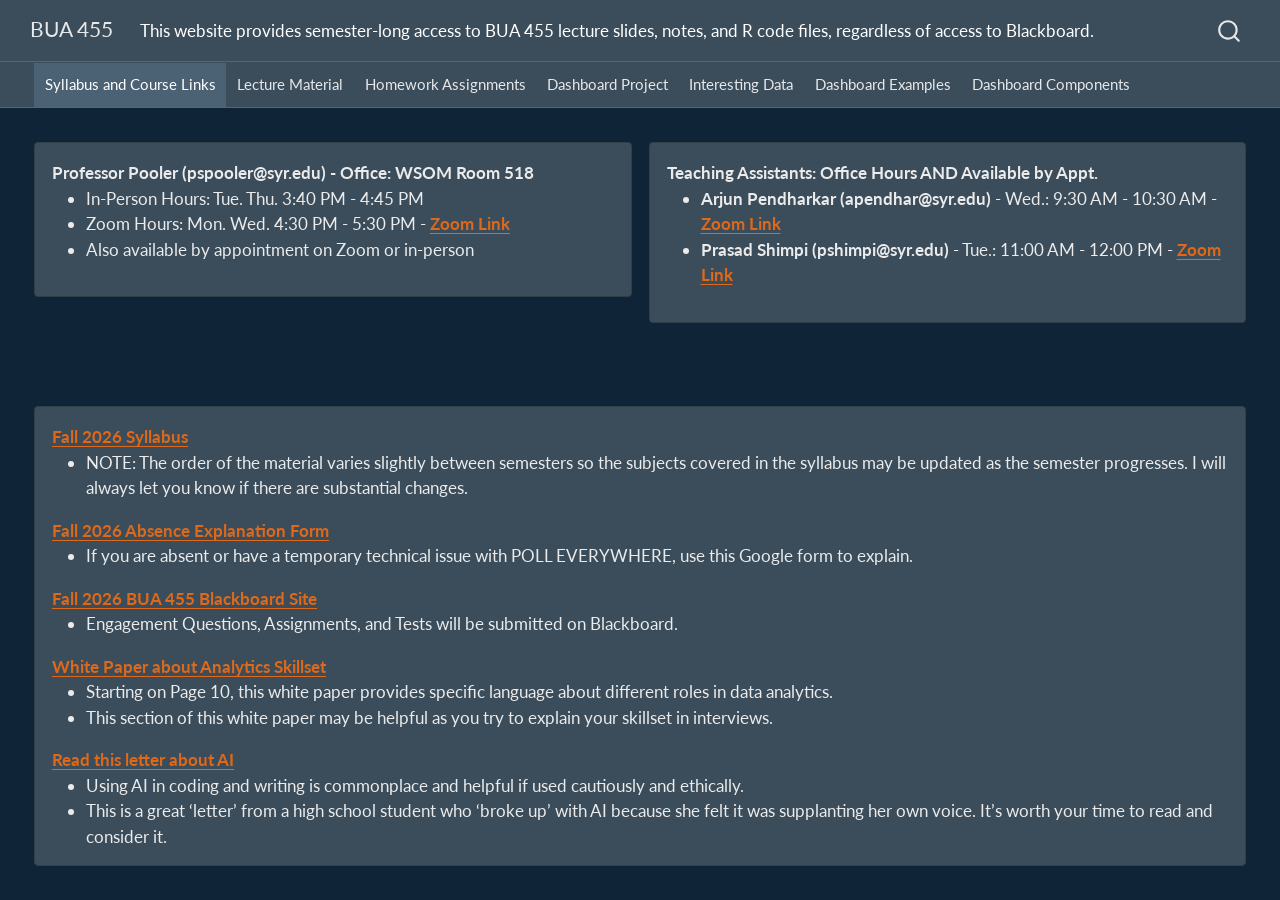
==== index.html @ c6784f54 "Built site for gh-pages" ====
<!DOCTYPE html>
<html xmlns="http://www.w3.org/1999/xhtml" lang="en" xml:lang="en"><head>

<meta charset="utf-8">
<meta name="generator" content="quarto-1.11.9">

<meta name="viewport" content="width=device-width, initial-scale=1.0, user-scalable=yes">


<title>BUA 455</title>
<style>
/* Default styles provided by pandoc.
** See https://pandoc.org/MANUAL.html#variables-for-html for config info.
*/
span.smallcaps{font-variant: small-caps;}
div.columns{display: flex; gap: 1.5em;}
div.column{flex: auto;}
@media screen {
div.columns{gap: min(4vw, 1.5em);}
div.column{overflow-x: auto;}
}
div.hanging-indent{margin-left: 1.5em; text-indent: -1.5em;}
ul.task-list{list-style: none;}
ul.task-list li input[type="checkbox"] {
  width: 0.8em;
  margin: 0 0.8em 0.2em -1em; /* quarto-specific, see https://github.com/quarto-dev/quarto-cli/issues/4556 */ 
  vertical-align: middle;
}
</style>


<script src="site_libs/quarto-nav/quarto-nav.js"></script>
<script src="site_libs/quarto-nav/headroom.min.js"></script>
<script src="site_libs/clipboard/clipboard.min.js"></script>
<script src="site_libs/quarto-search/autocomplete.umd.js"></script>
<script src="site_libs/quarto-search/fuse.min.js"></script>
<script src="site_libs/quarto-search/quarto-search.js"></script>
<meta name="quarto:offset" content="./">
<script src="site_libs/quarto-html/quarto.js" type="module"></script>
<script src="site_libs/quarto-html/tabsets/tabsets.js" type="module"></script>
<script src="site_libs/quarto-html/scrollable-regions/scrollable-regions.js" type="module"></script>
<script src="site_libs/quarto-html/popper.min.js"></script>
<script src="site_libs/quarto-html/tippy.umd.min.js"></script>
<script src="site_libs/quarto-html/anchor.min.js"></script>
<link href="site_libs/quarto-html/tippy.css" rel="stylesheet">
<link href="site_libs/quarto-html/quarto-syntax-highlighting-63b5708e65d6cd79cd7618c58d0c21e7.css" rel="stylesheet" class="quarto-color-scheme" id="quarto-text-highlighting-styles">
<link href="site_libs/quarto-html/quarto-syntax-highlighting-dark-447e42e69aaa9833c0ba1b986f430b20.css" rel="stylesheet" class="quarto-color-scheme quarto-color-alternate" id="quarto-text-highlighting-styles">
<link href="site_libs/quarto-html/quarto-syntax-highlighting-63b5708e65d6cd79cd7618c58d0c21e7.css" rel="stylesheet" class="quarto-color-scheme-extra" id="quarto-text-highlighting-styles">
<script src="site_libs/bootstrap/bootstrap.min.js"></script>
<link href="site_libs/bootstrap/bootstrap-icons.css" rel="stylesheet">
<link href="site_libs/bootstrap/bootstrap-91489ffa840677606b8e4dc3bb1ea740.min.css" rel="stylesheet" append-hash="true" class="quarto-color-scheme" id="quarto-bootstrap" data-mode="dark">
<link href="site_libs/bootstrap/bootstrap-dark-91489ffa840677606b8e4dc3bb1ea740.min.css" rel="stylesheet" append-hash="true" class="quarto-color-scheme quarto-color-alternate" id="quarto-bootstrap" data-mode="dark">
<link href="site_libs/bootstrap/bootstrap-91489ffa840677606b8e4dc3bb1ea740.min.css" rel="stylesheet" append-hash="true" class="quarto-color-scheme-extra" id="quarto-bootstrap" data-mode="dark">
<script src="site_libs/quarto-dashboard/quarto-dashboard.js"></script>
<script src="site_libs/quarto-dashboard/stickythead.js"></script>



<script src="site_libs/quarto-dashboard/web-components.js" type="module"></script>
<script src="site_libs/quarto-dashboard/components.js"></script>

<script id="quarto-search-options" type="application/json">{
  "location": "navbar",
  "copy-button": false,
  "collapse-after": 3,
  "panel-placement": "end",
  "type": "overlay",
  "limit": 50,
  "keyboard-shortcut": [
    "f",
    "/",
    "s"
  ],
  "show-item-context": false,
  "language": {
    "search-no-results-text": "No results",
    "search-matching-documents-text": "matching documents",
    "search-copy-link-title": "Copy link to search",
    "search-hide-matches-text": "Hide additional matches",
    "search-more-match-text": "more match in this document",
    "search-more-matches-text": "more matches in this document",
    "search-clear-button-title": "Clear",
    "search-text-placeholder": "",
    "search-detached-cancel-button-title": "Cancel",
    "search-submit-button-title": "Submit",
    "search-label": "Search"
  }
}</script>


</head>

<body class="quarto-dashboard nav-fixed dashboard-fill fullcontent quarto-light"><a id="quarto-skip-link" class="visually-hidden-focusable" href="#quarto-content">Skip to main content</a>


<div id="quarto-search-results"></div>
  <header id="quarto-header" class="headroom fixed-top">
    <nav class="navbar navbar-expand-lg " data-bs-theme="dark" aria-label="Site">
      <div class="navbar-container container-fluid">
      <div class="navbar-brand-container mx-auto">
    <a class="navbar-brand" href="./index.html">
    <span class="navbar-title">BUA 455</span>
    </a>
  </div>
          <button class="navbar-toggler" type="button" data-bs-toggle="collapse" data-bs-target="#navbarCollapse" aria-controls="navbarCollapse" aria-expanded="false" aria-label="Toggle navigation" onclick="if (window.quartoToggleHeadroom) { window.quartoToggleHeadroom(); }">
  <span class="navbar-toggler-icon"></span>
</button>
          <div class="collapse navbar-collapse" id="navbarCollapse">
            <ul class="navbar-nav navbar-nav-scroll me-auto">
  <li class="nav-item">
    <a class="nav-link active" href="./index.html" aria-current="page"> 
<span class="menu-text">This website provides semester-long access to BUA 455 lecture slides, notes, and R code files, regardless of access to Blackboard.</span></a>
  </li>  
</ul>
          </div> <!-- /navcollapse -->
            <div class="quarto-navbar-tools">
</div>
            <div id="quarto-search" class="" title="Search"></div>
      </div> <!-- /container-fluid -->
    </nav>
<header id="quarto-dashboard-header">
<nav class="navbar navbar-expand-md slim" data-bs-theme="dark">
  <div class="navbar-container container-fluid">
    <button class="navbar-toggler" type="button" data-bs-toggle="collapse" data-bs-target="#dashboard-collapse" aria-controls="dashboard-collapse" aria-expanded="false" aria-label="Toggle navigation">
      <span class="navbar-toggler-icon"></span>
    </button>    


<div id="dashboard-collapse" class="navbar-collapse collapse"><ul class="navbar-nav navbar-nav-scroll me-auto" role="tablist"><li class="nav-item" role="presentation"><a id="tab-syllabus-and-course-links" class="nav-link active" data-bs-toggle="tab" role="tab" data-bs-target="#syllabus-and-course-links" data-scrolling="false" href="#syllabus-and-course-links" aria-controls="syllabus-and-course-links" aria-selected="true"><span class="nav-link-text">Syllabus and Course Links</span></a></li><li class="nav-item" role="presentation"><a id="tab-lecture-material" class="nav-link" data-bs-toggle="tab" role="tab" data-bs-target="#lecture-material" data-scrolling="false" href="#lecture-material" aria-controls="lecture-material" aria-selected="false"><span class="nav-link-text">Lecture Material</span></a></li><li class="nav-item" role="presentation"><a id="tab-homework-assignments" class="nav-link" data-bs-toggle="tab" role="tab" data-bs-target="#homework-assignments" data-scrolling="false" href="#homework-assignments" aria-controls="homework-assignments" aria-selected="false"><span class="nav-link-text">Homework Assignments</span></a></li><li class="nav-item" role="presentation"><a id="tab-dashboard-project" class="nav-link" data-bs-toggle="tab" role="tab" data-bs-target="#dashboard-project" data-scrolling="false" href="#dashboard-project" aria-controls="dashboard-project" aria-selected="false"><span class="nav-link-text">Dashboard Project</span></a></li><li class="nav-item" role="presentation"><a id="tab-interesting-data" class="nav-link" data-bs-toggle="tab" role="tab" data-bs-target="#interesting-data" data-scrolling="false" href="#interesting-data" aria-controls="interesting-data" aria-selected="false"><span class="nav-link-text">Interesting Data</span></a></li><li class="nav-item" role="presentation"><a id="tab-dashboard-examples" class="nav-link" data-bs-toggle="tab" role="tab" data-bs-target="#dashboard-examples" data-scrolling="false" href="#dashboard-examples" aria-controls="dashboard-examples" aria-selected="false"><span class="nav-link-text">Dashboard Examples</span></a></li><li class="nav-item" role="presentation"><a id="tab-dashboard-components" class="nav-link" data-bs-toggle="tab" role="tab" data-bs-target="#dashboard-components" data-scrolling="false" href="#dashboard-components" aria-controls="dashboard-components" aria-selected="false"><span class="nav-link-text">Dashboard Components</span></a></li></ul></div></div></nav>
</header></header>
<!-- content -->
<div id="quarto-content" class="quarto-container page-layout-custom page-navbar quarto-dashboard-content bslib-gap-spacing html-fill-container bslib-page-fill quarto-dashboard-pages" tabindex="-1" role="main">
<!-- sidebar -->
<!-- margin-sidebar -->
<!-- main -->

<div class="bslib-grid-item html-fill-item tab-content bslib-grid" data-layout="fill" style="display: grid; grid-template-rows: minmax(3em, 1fr); grid-auto-columns: minmax(0, 1fr);">
<div id="syllabus-and-course-links" class="dashboard-page tab-pane show active html-fill-item html-fill-container" data-orientation="rows" aria-labelledby="tab-syllabus-and-course-links">
<div class="html-fill-item html-fill-container bslib-grid" style="display: grid; grid-template-rows: minmax(3em, 35fr) minmax(3em, 65fr); grid-auto-columns: minmax(0, 1fr);">
<div class="html-fill-item html-fill-container bslib-grid" style="display: grid; grid-template-columns: minmax(3em, 1fr) minmax(3em, 1fr);
grid-auto-rows: minmax(0, 1fr);">
<div class="html-fill-item html-fill-container bslib-grid" style="display: grid; grid-template-rows: minmax(3em, max-content); grid-auto-columns: minmax(0, 1fr);">
<div class="card html-fill-item html-fill-container bslib-card" data-fill="false" data-bslib-card-init="" data-require-bs-caller="card()" data-full-screen="false">
<div class="card-body html-fill-item html-fill-container">
<strong>Professor Pooler (pspooler@syr.edu) - Office: WSOM Room 518</strong>
<ul>
<li>In-Person Hours: Tue. Thu. 3:40 PM - 4:45 PM</li>
<li>Zoom Hours: Mon. Wed. 4:30 PM - 5:30 PM - <a href="https://syracuseuniversity.zoom.us/j/96889308509" target="_blank"><strong>Zoom Link</strong></a></li>
<li>Also available by appointment on Zoom or in-person</li>
</ul>
</div>
<bslib-tooltip placement="auto" bsoptions="[]" data-require-bs-version="5" data-require-bs-caller="tooltip()">
    <template>Expand</template>
    <span class="bslib-full-screen-enter badge rounded-pill">
        <svg xmlns="http://www.w3.org/2000/svg" viewbox="0 0 24 24" style="height:1em;width:1em;" aria-hidden="true" role="img"><path d="M20 5C20 4.4 19.6 4 19 4H13C12.4 4 12 3.6 12 3C12 2.4 12.4 2 13 2H21C21.6 2 22 2.4 22 3V11C22 11.6 21.6 12 21 12C20.4 12 20 11.6 20 11V5ZM4 19C4 19.6 4.4 20 5 20H11C11.6 20 12 20.4 12 21C12 21.6 11.6 22 11 22H3C2.4 22 2 21.6 2 21V13C2 12.4 2.4 12 3 12C3.6 12 4 12.4 4 13V19Z"></path></svg>
    </span>
</bslib-tooltip><script data-bslib-card-init="">bslib.Card.initializeAllCards();</script></div>
</div><div class="html-fill-item html-fill-container bslib-grid" style="display: grid; grid-template-rows: minmax(3em, max-content); grid-auto-columns: minmax(0, 1fr);">
<div class="card html-fill-item html-fill-container bslib-card" data-fill="false" data-bslib-card-init="" data-require-bs-caller="card()" data-full-screen="false">
<div class="card-body html-fill-item html-fill-container">
<strong>Teaching Assistants: Office Hours AND Available by Appt.</strong>
<ul>
<li><p><strong>Arjun Pendharkar (apendhar@syr.edu)</strong> - Wed.: 9:30 AM - 10:30 AM - <a href="https://syracuseuniversity.zoom.us/j/92242907431" target="_blank"><strong>Zoom Link</strong></a></p></li>
<li><p><strong>Prasad Shimpi (pshimpi@syr.edu)</strong> - Tue.: 11:00 AM - 12:00 PM - <a href="https://syracuseuniversity.zoom.us/j/97910678806" target="_blank"><strong>Zoom Link</strong></a></p></li>
</ul>
</div>
<bslib-tooltip placement="auto" bsoptions="[]" data-require-bs-version="5" data-require-bs-caller="tooltip()">
    <template>Expand</template>
    <span class="bslib-full-screen-enter badge rounded-pill">
        <svg xmlns="http://www.w3.org/2000/svg" viewbox="0 0 24 24" style="height:1em;width:1em;" aria-hidden="true" role="img"><path d="M20 5C20 4.4 19.6 4 19 4H13C12.4 4 12 3.6 12 3C12 2.4 12.4 2 13 2H21C21.6 2 22 2.4 22 3V11C22 11.6 21.6 12 21 12C20.4 12 20 11.6 20 11V5ZM4 19C4 19.6 4.4 20 5 20H11C11.6 20 12 20.4 12 21C12 21.6 11.6 22 11 22H3C2.4 22 2 21.6 2 21V13C2 12.4 2.4 12 3 12C3.6 12 4 12.4 4 13V19Z"></path></svg>
    </span>
</bslib-tooltip><script data-bslib-card-init="">bslib.Card.initializeAllCards();</script></div>
</div>
</div>
<div class="html-fill-item html-fill-container bslib-grid" style="display: grid; grid-template-columns: minmax(3em, 1fr);
grid-auto-rows: minmax(0, 1fr);">
<div class="card html-fill-item html-fill-container bslib-card" data-fill="false" data-bslib-card-init="" data-require-bs-caller="card()" data-full-screen="false">
<div class="card-body html-fill-item html-fill-container">
<a href="https://docs.google.com/document/d/10r71bShq-wVjGw-jslcc3U2BvEfgmpAjVouK51v3foE/edit?usp=sharing" target="_blank"><strong>Fall 2026 Syllabus</strong></a>
<ul>
<li>NOTE: The order of the material varies slightly between semesters so the subjects covered in the syllabus may be updated as the semester progresses. I will always let you know if there are substantial changes.</li>
</ul>
<a href="https://forms.gle/d5RMxcbCVmE4dgZB8" target="_blank"><strong>Fall 2026 Absence Explanation Form</strong></a>
<ul>
<li>If you are absent or have a temporary technical issue with POLL EVERYWHERE, use this Google form to explain.</li>
</ul>
<a href="https://blackboard.syracuse.edu/ultra/courses/_575743_1/outline" target="_blank"><strong>Fall 2026 BUA 455 Blackboard Site</strong></a>
<ul>
<li>Engagement Questions, Assignments, and Tests will be submitted on Blackboard.</li>
</ul>
<a href="https://drive.google.com/file/d/1VeTiSBfdiMQi3leZ6MSzSDWHXfvtnp9J/view?usp=sharing" target="_blank"><strong>White Paper about Analytics Skillset</strong></a>
<ul>
<li><p>Starting on Page 10, this white paper provides specific language about different roles in data analytics.</p></li>
<li><p>This section of this white paper may be helpful as you try to explain your skillset in interviews.</p></li>
</ul>
<a href="https://www.nytimes.com/2025/06/18/learning/we-need-to-chat-gpt.html?smid=url-share" target="_blank"><strong>Read this letter about AI</strong></a>
<ul>
<li><p>Using AI in coding and writing is commonplace and helpful if used cautiously and ethically.</p></li>
<li><p>This is a great ‘letter’ from a high school student who ‘broke up’ with AI because she felt it was supplanting her own voice. It’s worth your time to read and consider it.</p></li>
</ul>
<a href="https://peneloopy.github.io/bua_455_perm/" target="_blank"><strong>Permananent BUA 455 Website</strong></a>
<ul>
<li><p>This link provides permanent access to the most recent lecture slides, notes, and R projects after the semester has ended.</p></li>
<li><p>Homework assignments, practice questions, and project information are not included on the permanent site.</p></li>
</ul>
<strong>Required Software Links</strong>
<ul>
<li><p><a href="https://cran.r-project.org/" target="_blank">R</a> - Required all semester</p></li>
<li><p><a href="https://posit.co/products/open-source/rstudio" target="_blank">RStudio</a> - Required all semester</p></li>
<li><p><a href="https://quarto.org/docs/get-started/" target="_blank">Quarto</a> - Required after HW 1</p></li>
<li><p><a href="https://posit.cloud/" target="_blank">Posit Cloud</a> - Required after Fall Break but can be used sooner if needed.</p>
<ul>
<li><a href="https://posit.cloud/plans" target="_blank">Student subscription required for project after Fall Break</a>.</li>
</ul></li>
</ul>
<br>
<ul>
<li><a href="https://connect.posit.cloud/" target="_blank">Posit Connect Cloud</a> - Free and required after Quiz 2</li>
</ul>
<strong>Software Training</strong>
<ul>
<li><p><a href="https://linkedinlearning.syr.edu/" target="_blank">LinkedIn Learning</a> - Free for Syracuse University Students, Staff, and Faculty</p>
<ul>
<li><a href="https://www.linkedin.com/learning/r-for-data-science-analysis-and-visualization?u=76816226" target="_blank">R for Data Science: Analysis and Visualization</a>
<ul>
<li>This training is optional and provides a good introduction to R and RStudio which are used in this course.</li>
</ul></li>
<li><a href="https://www.linkedin.com/learning/python-essential-training-18764650?u=76816226" target="_blank">Python Essential Training</a>
<ul>
<li>Python is not used in this course but it is helpful for analytics and data science.</li>
</ul></li>
</ul></li>
</ul>
<br>
<ul>
<li><a href="https://www.datacamp.com/" target="_blank">DataCamp</a>
<ul>
<li>An excellent (but not free) online learning center for many software packages. Costs can be subsidized (see below).</li>
</ul></li>
</ul>
<br>
<ul>
<li><a href="https://whitman.syracuse.edu/experiential-learning/wire-initiative" target="_blank">Whitman WIRE Initiative</a>
<ul>
<li><p>The WIRE initiative will subsidize costs of online software training that results in certification.</p></li>
<li><p>Contact their office to arrange a meeting and develop a plan.</p></li>
</ul></li>
</ul>
<br>
<ul>
<li><a href="https://opensource.syracuse.edu/" target="_blank">SU Open Source Program Office (OSPO)</a>
<ul>
<li>OSPO offers workshops in open source software such as R/RStudio, Python, Github and facilitates communication between open source software users on campus.</li>
</ul></li>
</ul>
</div>
<bslib-tooltip placement="auto" bsoptions="[]" data-require-bs-version="5" data-require-bs-caller="tooltip()">
    <template>Expand</template>
    <span class="bslib-full-screen-enter badge rounded-pill">
        <svg xmlns="http://www.w3.org/2000/svg" viewbox="0 0 24 24" style="height:1em;width:1em;" aria-hidden="true" role="img"><path d="M20 5C20 4.4 19.6 4 19 4H13C12.4 4 12 3.6 12 3C12 2.4 12.4 2 13 2H21C21.6 2 22 2.4 22 3V11C22 11.6 21.6 12 21 12C20.4 12 20 11.6 20 11V5ZM4 19C4 19.6 4.4 20 5 20H11C11.6 20 12 20.4 12 21C12 21.6 11.6 22 11 22H3C2.4 22 2 21.6 2 21V13C2 12.4 2.4 12 3 12C3.6 12 4 12.4 4 13V19Z"></path></svg>
    </span>
</bslib-tooltip><script data-bslib-card-init="">bslib.Card.initializeAllCards();</script></div>
</div>
</div>
</div>
<div id="lecture-material" class="dashboard-page tab-pane grid-skip html-fill-item html-fill-container" data-orientation="rows" aria-labelledby="tab-lecture-material">
<div class="html-fill-item html-fill-container bslib-grid" style="display: grid; grid-template-rows: minmax(3em, max-content); grid-auto-columns: minmax(0, 1fr);">
<div class="html-fill-item html-fill-container bslib-grid" style="display: grid; grid-template-columns: minmax(3em, 1fr);
grid-auto-rows: minmax(0, 1fr);">
<div class="card html-fill-item html-fill-container bslib-card" data-fill="false" data-bslib-card-init="" data-require-bs-caller="card()" data-full-screen="false">
<div class="card-body html-fill-item html-fill-container">
<a href="https://pollev.com/penelopepoolereisenbies685" target="_blank" style="color: lightgreen"><strong><em>Poll Everywhere</em></strong></a>
<p>My User Name: <strong>penelopepoolereisenbies685</strong></p>
<br>
<strong>This website was last updated on Tuesday, November 10, 2026.</strong>
<ul>
<li><strong>Week 12: - More on Geographic Data, Project Management, and Publishing a Dashboard</strong>
<ul>
<li><a href="https://01a1c2ce-f5ca-efaa-59aa-a026fb5d28cf.share.connect.posit.cloud/" target="_blank"><strong>Slides</strong></a></li>
<li><a href="https://01a1c2e0-91a9-8cd5-e62e-8aa36391f832.share.connect.posit.cloud/" target="_blank"><strong>Notes</strong></a></li>
<li><a href="https://drive.google.com/file/d/1etNJeZZvRcuI3vU8s9Bge_JC7vGyEjmR/view?usp=sharing" target="_blank"><strong>Notes PDF</strong></a></li>
<li><a href="https://drive.google.com/file/d/1dWnLo94zIqGgZdyVRSRr9zEo5RRdYQVC/view?usp=sharing" target="_blank"><strong>Week 12 Zipped R Project to Download</strong></a></li>
</ul></li>
</ul>
<br>
<ul>
<li><strong>Week 10 - Introduction To Geographic Data and Quiz 2 Information</strong>
<ul>
<li><a href="https://01a17913-3833-917a-fd32-a8a73537bdd1.share.connect.posit.cloud/" target="_blank"><strong>Slides</strong></a></li>
<li><a href="https://01a17961-375e-5a4a-de58-a2777a5892f5.share.connect.posit.cloud/" target="_blank"><strong>Notes</strong></a></li>
<li><a href="https://drive.google.com/file/d/1G273IGw4Za8hUcp2galJ4-ehSZkXqScp/view?usp=sharing" target="_blank"><strong>Notes PDF</strong></a></li>
<li><a href="https://drive.google.com/file/d/18pl9Fn50kEQCd4w7OJj7f8Uw6QcfQGmv/view?usp=sharing" target="_blank"><strong>Week 10 Zipped R Project to Download</strong></a></li>
<li><a href="https://posit.cloud/content/11448615" target="_blank"><strong>Example of Empty Dashboard Template</strong></a></li>
<li><strong>Video Recordings</strong>
<ul>
<li><a href="https://video.syr.edu/media/t/1_3eia78py/416621362" target="_blank"><strong>Lecture 19 - 2026-10-27 - 2:00 AM</strong></a></li>
<li><a href="https://video.syr.edu/media/t/1_a8l3nlxb/416621362" target="_blank"><strong>Lecture 20 - 2026-10-29 - 9:30 AM</strong></a></li>
<li><a href="https://video.syr.edu/media/t/1_gzkx2cwb/416621362" target="_blank"><strong>Lecture 20 - 2026-10-29 - 2:00 PM</strong></a></li>
</ul></li>
</ul></li>
</ul>
<br>
<ul>
<li><strong>Week 9 - Part 2: HW 5-Part 1 and Related Skills</strong>
<ul>
<li><a href="https://01a13cfc-62de-638d-9a13-b75f417b1e83.share.connect.posit.cloud/" target="_blank"><strong>Slides</strong></a></li>
<li><a href="https://01a13cff-977c-0908-f321-85bcae02bfa5.share.connect.posit.cloud/" target="_blank"><strong>Notes</strong></a></li>
<li><a href="https://drive.google.com/file/d/1Pst22oldR1U-NxhF8el0np06idZgPi74/view?usp=sharing" target="_blank"><strong>Notes PDF</strong></a></li>
<li><a href="https://drive.google.com/file/d/11TMXHOTLPeRAmcfb3LrYnqOqMCSDGJKa/view?usp=sharing" target="_blank"><strong>Week 9 Zipped R Project to Download</strong></a></li>
<li><strong>Video Recordings</strong>
<ul>
<li><a href="https://video.syr.edu/media/t/1_992yi4p9/416621362" target="_blank"><strong>Lecture 18 - 2026-10-22 - 9:30 AM</strong></a></li>
<li><a href="https://video.syr.edu/media/t/1_diqmhfem/416621362" target="_blank"><strong>Lecture 18 - 2026-10-22 - 2:00 PM</strong></a></li>
</ul></li>
</ul></li>
</ul>
<br>
<ul>
<li><strong>Weeks 8 and 9: Dashboard Project Proposal &amp; Data Cleaning</strong>
<ul>
<li><a href="https://01a13cd6-22f3-91d9-1c38-f179a0bc2352.share.connect.posit.cloud/" target="_blank"><strong>Slides</strong></a></li>
<li><a href="https://01a13cdd-f738-47a3-0014-f6a76077b7de.share.connect.posit.cloud/" target="_blank"><strong>Notes</strong></a></li>
<li><a href="https://drive.google.com/file/d/1Oyt1rTwk3v4thfsYGbDZRLOnCx_yLKAh/view?usp=sharing" target="_blank"><strong>Notes PDF - Student version</strong></a></li>
<li><a href="https://drive.google.com/file/d/10QrfWXwGM808rt_Ibb9Fw-gnC9tsMnts/view?usp=sharing" target="_blank"><strong>Weeks 8 and 9 Zipped R Project to Download</strong></a></li>
<li><strong>Video Recordings</strong>
<ul>
<li><a href="https://video.syr.edu/media/t/1_k3ip664d/416621362" target="_blank"><strong>Lecture 16 - 2026-10-15 - 9:30 AM</strong></a></li>
<li><a href="https://video.syr.edu/media/t/1_zoq83ao7/416621362" target="_blank"><strong>Lecture 16 - 2026-10-15 - 2:00 PM</strong></a></li>
<li><a href="https://video.syr.edu/media/t/1_ybsjcp5f/416621362" target="_blank"><strong>Lecture 17 - 2026-10-20 - 9:30 AM</strong></a></li>
<li><a href="https://video.syr.edu/media/t/1_u9aszx3p/416621362" target="_blank"><strong>Lecture 17 - 2026-10-20 - 2:00 PM</strong></a></li>
</ul></li>
</ul></li>
</ul>
<br>
<ul>
<li><strong>Week 7: Time Series, Data Formats, Output Formats, Project Introduction</strong>
<ul>
<li><a href="https://01a10e97-cabd-6254-35f8-5e2e820e653e.share.connect.posit.cloud/" target="_blank"><strong>Slides</strong></a></li>
<li><a href="https://01a10ebb-e9e7-7434-187f-677452fa7e08.share.connect.posit.cloud/" target="_blank"><strong>Notes</strong></a></li>
<li><a href="https://drive.google.com/file/d/1M0POE7sdSIcB9CT7ZtSAjymCm63f6x-A/view?usp=sharing" target="_blank"><strong>Notes PDF</strong></a></li>
<li><a href="https://drive.google.com/file/d/1-4eMBxDAzWhsjrL2yXzylF6kfAFOuq4K/view?usp=sharing" target="_blank"><strong>Week 7 Zipped R Project to Download</strong></a></li>
<li><strong>Video Recordings</strong>
<ul>
<li><a href="https://video.syr.edu/media/t/1_wh6lvgof/416621362" target="_blank"><strong>Lecture 13 - 2026-10-06 - 9:30 AM</strong></a></li>
<li><a href="https://video.syr.edu/media/t/1_kwtjsyic/416621362" target="_blank"><strong>Lecture 13 - 2026-10-06 - 2:00 PM</strong></a></li>
<li><a href="https://video.syr.edu/media/t/1_38gjiebg/416621362" target="_blank"><strong>Lecture 14 - 2026-10-08 - 9:30 AM</strong></a></li>
<li><a href="https://video.syr.edu/media/t/1_5kjehkre/416621362" target="_blank"><strong>Lecture 14 - 2026-10-08 - 2:00 PM</strong></a></li>
</ul></li>
<li><strong>Solution to In-class Exercise</strong>
<ul>
<li><a href="https://drive.google.com/file/d/10U7s6j6AlUzTLJIZ-h1Cc0eM2LDN8jgB/view?usp=sharing" target="_blank"><strong>This text file</strong></a> includes extra formatting code for the dygraph, such as code to remove grid lines and add event lines.</li>
</ul></li>
</ul></li>
</ul>
<br>
<ul>
<li><strong>Week 6: Functions, Reshaping. Cleaning, and Joining Data</strong>
<ul>
<li><a href="https://01a0e914-9a3d-1027-64a5-15683fbf65c1.share.connect.posit.cloud/" target="_blank"><strong>Slides</strong></a></li>
<li><a href="https://01a0e966-470e-693c-0880-3b78f6e31b19.share.connect.posit.cloud/" target="_blank"><strong>Notes</strong></a></li>
<li><a href="https://drive.google.com/file/d/1kfeIWLu2A9PUOdEPxhQKQDsf6Q081zlh/view?usp=sharing" target="_blank"><strong>Notes PDF</strong></a></li>
<li><a href="https://drive.google.com/file/d/1LSv9HWSMFDj6duRf521CvqbOVHW5JnLt/view?usp=sharing" target="_blank"><strong>Week 6 Zipped R Project to Download</strong></a></li>
<li><strong>Video Recordings</strong>
<ul>
<li><a href="https://video.syr.edu/media/t/1_zxm35g0h/416621362" target="_blank"><strong>Lecture 11 - 2026-09-29 - 9:30 AM</strong></a></li>
<li><a href="https://video.syr.edu/media/t/1_g85vv1ed/416621362" target="_blank"><strong>Lecture 11 - 2026-09-29 - 2:00 PM</strong></a></li>
<li><a href="https://video.syr.edu/media/t/1_d6g0om4u/416621362" target="_blank"><strong>Lecture 12 - 2026-10-01 - 9:30 AM</strong></a></li>
<li><p>No recording for 2:00 PM lecture on 10/1/2026</p></li>
</ul></li>
</ul></li>
</ul>
<br>
<ul>
<li><strong>Week 4: Combining Skills and Quiz Review</strong>
<ul>
<li><a href="https://01a0a11f-ff0a-7fed-02d8-0db057c75366.share.connect.posit.cloud/" target="_blank"><strong>Slides</strong></a></li>
<li><a href="https://01a0a124-77f8-60ea-7c73-e972cfcec9e9.share.connect.posit.cloud/" target="_blank"><strong>Notes</strong></a></li>
<li><a href="https://drive.google.com/file/d/1Irb5c6TayC-NyqvOF6_PsQIHxwteM01H/view?usp=sharing" target="_blank"><strong>Notes PDF</strong></a></li>
<li><a href="https://drive.google.com/file/d/1zLMDnxcfStFY8VPmpK57rN7_Uc4YniCp/view?usp=sharing" target="_blank"><strong>Week 4 Zipped R Project to Download</strong></a></li>
<li><strong>Video Recordings</strong>
<ul>
<li><a href="https://video.syr.edu/media/t/1_s833bj59/416621362" target="_blank"><strong>Lecture 7 - 2026-09-15 - 9:30 AM</strong></a></li>
<li><a href="https://video.syr.edu/media/t/1_cn0uvong/416621362" target="_blank"><strong>Lecture 7 - 2026-09-15 - 2:00 PM</strong></a></li>
<li><a href="https://video.syr.edu/media/t/1_qcsdf6vl/416621362" target="_blank"><strong>Lecture 8 - 2026-09-17 - 9:30 AM</strong></a></li>
<li><a href="https://video.syr.edu/media/t/1_k808zdpa/416621362" target="_blank"><strong>Lecture 8 - 2026-09-17 - 2:00 PM</strong></a></li>
</ul></li>
</ul></li>
</ul>
<br>
<ul>
<li><strong>Week 3: Reshaping and Summarizing Data</strong>
<ul>
<li><a href="https://01a07d12-e8f0-6f9b-095b-1a3a924efad8.share.connect.posit.cloud/" target="_blank"><strong>Slides</strong></a></li>
<li><a href="https://01a07d10-83a4-dfd2-fc1f-eae85ffe0af6.share.connect.posit.cloud/" target="_blank"><strong>Notes</strong></a></li>
<li><a href="https://drive.google.com/file/d/1IpThEkRuYpME6PIdv_j9pOQ5gUpfaeuj/view?usp=sharing" target="_blank"><strong>Notes PDF</strong></a></li>
<li><a href="https://drive.google.com/file/d/1oLSUXtXYeHnsUdrkn3SpYZDU0NZdZNTc/view?usp=sharing" target="_blank"><strong>Week 3 Zipped R Project to Download</strong></a></li>
<li><strong>Video Recordings</strong>
<ul>
<li><a href="https://video.syr.edu/media/t/1_0mpkkfuj/416621362" target="_blank"><strong>Lecture 5 - 2026-09-08 - 9:30 AM</strong></a></li>
<li><a href="https://video.syr.edu/media/t/1_15rl42oj/416621362" target="_blank"><strong>Lecture 5 - 2026-09-08 - 2:00 PM</strong></a></li>
<li><a href="https://video.syr.edu/media/t/1_ad5dwb9j/416621362" target="_blank"><strong>Lecture 6 - 2026-09-10 - 9:30 AM</strong></a></li>
<li><a href="https://video.syr.edu/media/t/1_g75jb7e3/416621362" target="_blank"><strong>Lecture 6 - 2026-09-10 - 2:00 PM</strong></a></li>
</ul></li>
</ul></li>
</ul>
<br>
<ul>
<li><strong>Week 2: Introduction to dplyr commands and ggplot</strong>
<ul>
<li><a href="https://01a05916-e10a-1eb5-66da-683dff88c4eb.share.connect.posit.cloud/" target="_blank"><strong>Slides</strong></a></li>
<li><a href="https://01a05921-1f59-2aa4-5340-6d30462e97c7.share.connect.posit.cloud/" target="_blank"><strong>Notes</strong></a></li>
<li><a href="https://drive.google.com/file/d/1IngBTEB-GuZJawBSBtD6ICc63CZRylEH/view?usp=sharing" target="_blank"><strong>Notes PDF</strong></a></li>
<li><a href="https://drive.google.com/file/d/1o3GBPckHWmb3dCpk91f-9vqlRuXdwWet/view?usp=sharing" target="_blank"><strong>Week 2 Zipped R Project to Download</strong></a></li>
<li><strong>Video Recordings</strong>
<ul>
<li><a href="https://video.syr.edu/media/t/1_80vcajx6/416621362" target="_blank"><strong>Lecture 3 - 2026-09-01 - 9:30 AM</strong></a></li>
<li><a href="https://video.syr.edu/media/t/1_lwgklai8/416621362" target="_blank"><strong>Lecture 3 - 2026-09-01 - 2:00 PM</strong></a></li>
<li><a href="https://video.syr.edu/media/t/1_ov0kgtr2/416621362" target="_blank"><strong>Lecture 4 - 2026-09-03 - 9:30 AM</strong></a></li>
<li><a href="https://video.syr.edu/media/t/1_j95jgw6d/416621362" target="_blank"><strong>Lecture 4 - 2026-09-03 - 2:00 PM</strong></a></li>
</ul></li>
</ul></li>
</ul>
<br>
<ul>
<li><strong>Week 1: R Projects, R Quarto Files, and R Syntax</strong>
<ul>
<li><a href="https://01a00100-cd66-967f-7e11-e01d01c24c09.share.connect.posit.cloud/" target="_blank"><strong>Slides</strong></a></li>
<li><a href="https://01a002b8-5466-e003-7fc0-3b9ff2572334.share.connect.posit.cloud/" target="_blank"><strong>Notes</strong></a></li>
<li><a href="https://drive.google.com/file/d/1ItvsDJaWbEDFNiFbxCcbwQvlgfraRCJR/view?usp=sharing" target="_blank"><strong>Notes PDF</strong></a></li>
<li><a href="https://drive.google.com/file/d/1nrBPZEMahZ08pAuLYcvLtvYPiAkn2R7D/view?usp=sharing" target="_blank"><strong>Week 1 Zipped R Project to Download</strong></a>
<ul>
<li>Unzip and save unzipped project folder to BUA 455 folder on your desktop.</li>
</ul></li>
<li><strong>Video Recordings</strong>
<ul>
<li><a href="https://video.syr.edu/media/t/1_e5z9qsb3/416621362" target="_blank"><strong>Lecture 1 - 2026-08-25 - 9:30 AM</strong></a></li>
<li><a href="https://video.syr.edu/media/t/1_ke5rtfc8/416621362" target="_blank"><strong>Lecture 1 - 2026-08-25 - 2:00 PM</strong></a>
<ul>
<li>NOTE: The audio of the 08-25 - 9:30 AM recording is a little muffled at times.</li>
</ul></li>
<li><a href="https://video.syr.edu/media/t/1_q2bm9jgg/416621362" target="_blank"><strong>Lecture 2 - 2026-08-27 - 9:30 AM</strong></a></li>
<li><a href="https://video.syr.edu/media/t/1_4th4a3tl/416621362" target="_blank"><strong>Lecture 2 - 2026-08-27 - 2:00 PM</strong></a>
<ul>
<li>NOTE: The audio of the 08-27 - 2:00 PM recording is a little muffled at times.</li>
</ul></li>
</ul></li>
</ul></li>
</ul>
<br>
</div>
<bslib-tooltip placement="auto" bsoptions="[]" data-require-bs-version="5" data-require-bs-caller="tooltip()">
    <template>Expand</template>
    <span class="bslib-full-screen-enter badge rounded-pill">
        <svg xmlns="http://www.w3.org/2000/svg" viewbox="0 0 24 24" style="height:1em;width:1em;" aria-hidden="true" role="img"><path d="M20 5C20 4.4 19.6 4 19 4H13C12.4 4 12 3.6 12 3C12 2.4 12.4 2 13 2H21C21.6 2 22 2.4 22 3V11C22 11.6 21.6 12 21 12C20.4 12 20 11.6 20 11V5ZM4 19C4 19.6 4.4 20 5 20H11C11.6 20 12 20.4 12 21C12 21.6 11.6 22 11 22H3C2.4 22 2 21.6 2 21V13C2 12.4 2.4 12 3 12C3.6 12 4 12.4 4 13V19Z"></path></svg>
    </span>
</bslib-tooltip><script data-bslib-card-init="">bslib.Card.initializeAllCards();</script></div>
</div>
</div>
</div>
<div id="homework-assignments" class="dashboard-page tab-pane grid-skip html-fill-item html-fill-container" data-orientation="rows" aria-labelledby="tab-homework-assignments">
<div class="html-fill-item html-fill-container bslib-grid" style="display: grid; grid-template-rows: minmax(3em, max-content); grid-auto-columns: minmax(0, 1fr);">
<div class="html-fill-item html-fill-container bslib-grid" style="display: grid; grid-template-columns: minmax(3em, 1fr);
grid-auto-rows: minmax(0, 1fr);">
<div class="card html-fill-item html-fill-container bslib-card" data-fill="false" data-bslib-card-init="" data-require-bs-caller="card()" data-full-screen="false">
<div class="card-body html-fill-item html-fill-container">
<ul>
<li><strong>Homework 5 - Part 2:</strong>
<ul>
<li><a href="https://posit.cloud/content/10125821" target="_blank"><strong>HW 5 - Part 2 - Posit Cloud Project</strong></a></li>
<li><a href="https://01a1c2bc-c976-1c6a-8088-d3d50a2e5ed6.share.connect.posit.cloud/" target="_blank"><strong>HW 5 - Part 2 Instructions</strong></a></li>
<li><a href="https://drive.google.com/file/d/1dai8SJ2ZUhOYK_cU2I9rBXYeUaWrEzoR/view?usp=sharing" target="_blank"><strong>HW 5 - Part 2 - Text Files.zip (Upload Zipped folder of 4 text files to project folder.)</strong></a></li>
<li><a href="https://drive.google.com/file/d/1deMa-iYzNMpS8zb0wKEdBBU21b9r73FG/view?usp=sharing" target="_blank"><strong>HW 5 - Part 2 - NewData.zip (Upload Zipped folder of two <code>.csv</code> files to <code>data</code> folder.)</strong></a></li>
<li><a href="https://drive.google.com/file/d/1dik2at2zddcbFjIZqbyCE2lu4KmzPmuE/view?usp=sharing" target="_blank"><strong>HW5_Pt2_Page1_Graphic.png (Upload <code>.png</code> file to <code>img</code> folder.)</strong></a></li>
<li><a href="https://video.syr.edu/playlist/dedicated/353201892/1_mf93jpe8/" target="_blank"><strong>HW 5 - Part 2 - Demo Video Playlist Playlist</strong></a></li>
</ul></li>
</ul>
<br>
<ul>
<li><strong>Homework 5 - Part 1:</strong>
<ul>
<li><a href="https://01a16161-aa60-0333-b377-2ccd99588daf.share.connect.posit.cloud/" target="_blank"><strong>HW 5 - Part 1 Instructions</strong></a></li>
<li><a href="https://drive.google.com/file/d/10KFJvewY50mNdhqwykG0EsxwFaA4qSwJ/view?usp=sharing" target="_blank"><strong>HW 5 - Part 1.zip (Zipped R project)</strong></a></li>
<li><a href="https://drive.google.com/file/d/10I2KeSl3ABhZ9rzbBdzMuaVyoT2UEiy-/view?usp=sharing" target="_blank"><strong>setup_data_mgmt_chunks.txt</strong></a></li>
<li><a href="https://drive.google.com/file/d/1o0bmzrKnRqAPw6cD8WYvIUGB10Gq71iX/view?usp=sharing" target="_blank"><strong>R Project - README Template.txt</strong></a></li>
<li><a href="https://rpubs.com/PeneLope_PE/1229274" target="_blank"><strong>Example Completed Dashboard with TV Data</strong></a></li>
<li><a href="https://video.syr.edu/playlist/dedicated/353201892/1_u90z1wia/" target="_blank"><strong>HW 5 - Part 1 - Demo Video Playlist Playlist</strong></a>
<ul>
<li><a href="https://video.syr.edu/media/t/1_zafd4usy/353201892" target="_blank"><strong>OPTIONAL Extra Credit Demo</strong></a></li>
</ul></li>
</ul></li>
</ul>
<br>
<ul>
<li><strong>Homework 4:</strong>
<ul>
<li><a href="https://01a0e9ca-474f-8b31-b93d-aa832984f729.share.connect.posit.cloud/" target="_blank"><strong>HW 4 Instructions</strong></a></li>
<li><a href="https://drive.google.com/file/d/1DFE4VnAdDAmhqIKuSJictN7Ilk6bIZRw/view?usp=sharing" target="_blank"><strong>HW4_Template.qmd</strong></a></li>
<li><a href="https://drive.google.com/file/d/16lmXwBw3H9_9kiYjXzTupJOrMIN84eh1/view?usp=sharing" target="_blank"><strong>DATA: HW4_data_files.zip - Unzip and save 3 data files to <code>data</code> folder</strong></a></li>
<li><a href="https://drive.google.com/file/d/1o0bmzrKnRqAPw6cD8WYvIUGB10Gq71iX/view?usp=sharing" target="_blank"><strong>R Project - README Template.txt</strong></a></li>
<li><a href="https://video.syr.edu/playlist/dedicated/353201892/1_yc5vl2le/" target="_blank"><strong>HW 4 Demo Video Playlist</strong></a></li>
</ul></li>
</ul>
<br>
<ul>
<li><strong>Homework 3:</strong>
<ul>
<li><a href="https://01a07cac-771d-cf29-cce6-94f94b7d31e4.share.connect.posit.cloud/" target="_blank"><strong>HW 3 Instructions</strong></a></li>
<li><a href="https://drive.google.com/file/d/1oFMkCRKE1qWB7GEOIlajK0psDVyAzHs0/view?usp=sharing" target="_blank"><strong>HW3_Template.qmd</strong></a></li>
<li><a href="https://drive.google.com/file/d/1oB_nLuLZ_KagGeCkrsqmGs1tFZGrHw1l/view?usp=sharing" target="_blank"><strong>DATA: Box_Office_Mojo_Week3_HW3.csv - Save to <code>data</code> folder</strong></a></li>
<li><a href="https://drive.google.com/file/d/1o0bmzrKnRqAPw6cD8WYvIUGB10Gq71iX/view?usp=sharing" target="_blank"><strong>R Project - README Template.txt</strong></a></li>
<li><a href="https://video.syr.edu/playlist/dedicated/353201892/1_b5xeucc6/" target="_blank"><strong>HW 3 Demo Video Playlist</strong></a></li>
</ul></li>
</ul>
<br>
<ul>
<li><strong>Homework 2:</strong>
<ul>
<li><a href="https://01a058e9-e7fd-4519-2c12-f7c32a84964a.share.connect.posit.cloud/" target="_blank"><strong>HW 2 Instructions</strong></a></li>
<li><a href="https://drive.google.com/file/d/1o-kM0KC3qiEOwHWmw7I7GL8daGvOAGjd/view?usp=sharing" target="_blank"><strong>HW2_Template.qmd</strong></a></li>
<li><a href="https://drive.google.com/file/d/1o0bmzrKnRqAPw6cD8WYvIUGB10Gq71iX/view?usp=sharing" target="_blank"><strong>R Project - README Template.txt</strong></a></li>
<li><a href="https://video.syr.edu/playlist/dedicated/353201892/1_4ut6eiym/" target="_blank"><strong>HW 2 Demo Video Playlist</strong></a></li>
</ul></li>
</ul>
<br>
<ul>
<li><strong>Homework 1 - Parts 2 and 3:</strong>
<ul>
<li><a href="https://01a00c72-b048-060a-4d50-033374d4be3d.share.connect.posit.cloud/" target="_blank"><strong>HW 1 Instructions</strong></a></li>
<li><a href="https://drive.google.com/file/d/1njqHffuwPFfCh1TO-3d_2DRFyPelkGAG/view?usp=sharing" target="_blank"><strong>HW1_SETUP.txt</strong></a></li>
<li><a href="https://video.syr.edu/playlist/dedicated/353201892/1_epecznax/" target="_blank"><strong>HW 1 Demo Video Playlist</strong></a></li>
</ul></li>
</ul>
</div>
<bslib-tooltip placement="auto" bsoptions="[]" data-require-bs-version="5" data-require-bs-caller="tooltip()">
    <template>Expand</template>
    <span class="bslib-full-screen-enter badge rounded-pill">
        <svg xmlns="http://www.w3.org/2000/svg" viewbox="0 0 24 24" style="height:1em;width:1em;" aria-hidden="true" role="img"><path d="M20 5C20 4.4 19.6 4 19 4H13C12.4 4 12 3.6 12 3C12 2.4 12.4 2 13 2H21C21.6 2 22 2.4 22 3V11C22 11.6 21.6 12 21 12C20.4 12 20 11.6 20 11V5ZM4 19C4 19.6 4.4 20 5 20H11C11.6 20 12 20.4 12 21C12 21.6 11.6 22 11 22H3C2.4 22 2 21.6 2 21V13C2 12.4 2.4 12 3 12C3.6 12 4 12.4 4 13V19Z"></path></svg>
    </span>
</bslib-tooltip><script data-bslib-card-init="">bslib.Card.initializeAllCards();</script></div>
</div>
</div>
</div>
<div id="dashboard-project" class="dashboard-page tab-pane grid-skip html-fill-item html-fill-container" data-orientation="rows" aria-labelledby="tab-dashboard-project">
<div class="html-fill-item html-fill-container bslib-grid" style="display: grid; grid-template-rows: minmax(3em, max-content) minmax(3em, max-content) minmax(3em, max-content); grid-auto-columns: minmax(0, 1fr);">
<div class="html-fill-item html-fill-container bslib-grid" style="display: grid; grid-template-columns: minmax(3em, 1fr);
grid-auto-rows: minmax(0, 1fr);">
<div class="card html-fill-item html-fill-container bslib-card" data-fill="false" data-bslib-card-init="" data-require-bs-caller="card()" data-full-screen="false">
<div class="card-body html-fill-item html-fill-container">
<a href="https://docs.google.com/document/d/1LOqbiRK2eOG6F4sKpnTBZ8uti0XqruSBkksp1ChW2UA/edit?usp=sharing" target="_blank"><strong>Full Project Description and Grading Criteria</strong></a>
</div>
<bslib-tooltip placement="auto" bsoptions="[]" data-require-bs-version="5" data-require-bs-caller="tooltip()">
    <template>Expand</template>
    <span class="bslib-full-screen-enter badge rounded-pill">
        <svg xmlns="http://www.w3.org/2000/svg" viewbox="0 0 24 24" style="height:1em;width:1em;" aria-hidden="true" role="img"><path d="M20 5C20 4.4 19.6 4 19 4H13C12.4 4 12 3.6 12 3C12 2.4 12.4 2 13 2H21C21.6 2 22 2.4 22 3V11C22 11.6 21.6 12 21 12C20.4 12 20 11.6 20 11V5ZM4 19C4 19.6 4.4 20 5 20H11C11.6 20 12 20.4 12 21C12 21.6 11.6 22 11 22H3C2.4 22 2 21.6 2 21V13C2 12.4 2.4 12 3 12C3.6 12 4 12.4 4 13V19Z"></path></svg>
    </span>
</bslib-tooltip><script data-bslib-card-init="">bslib.Card.initializeAllCards();</script></div>
</div>
<div class="html-fill-item html-fill-container bslib-grid" style="display: grid; grid-template-columns: minmax(3em, 1fr);
grid-auto-rows: minmax(0, 1fr);">
<div class="card html-fill-item html-fill-container bslib-card" data-fill="false" data-bslib-card-init="" data-require-bs-caller="card()" data-full-screen="false">
<div class="card-body html-fill-item html-fill-container">
<strong>Purpose(s):</strong>
<ul>
<li><p>This Data Dashboard group project (28% of course grade) serves two purposes in the BUA 455 curriculum:</p>
<ol type="1">
<li><p>Students will better understand the whole data management process and how to make good choices at each step to make the work process more efficient and reproducible.</p></li>
<li><p>Students will learn about the interactive components of a data management and visualization project, i.e., a dashboard, including how to communicate with technically knowledgeable colleagues and non-technical audiences.</p></li>
</ol></li>
</ul>
</div>
<bslib-tooltip placement="auto" bsoptions="[]" data-require-bs-version="5" data-require-bs-caller="tooltip()">
    <template>Expand</template>
    <span class="bslib-full-screen-enter badge rounded-pill">
        <svg xmlns="http://www.w3.org/2000/svg" viewbox="0 0 24 24" style="height:1em;width:1em;" aria-hidden="true" role="img"><path d="M20 5C20 4.4 19.6 4 19 4H13C12.4 4 12 3.6 12 3C12 2.4 12.4 2 13 2H21C21.6 2 22 2.4 22 3V11C22 11.6 21.6 12 21 12C20.4 12 20 11.6 20 11V5ZM4 19C4 19.6 4.4 20 5 20H11C11.6 20 12 20.4 12 21C12 21.6 11.6 22 11 22H3C2.4 22 2 21.6 2 21V13C2 12.4 2.4 12 3 12C3.6 12 4 12.4 4 13V19Z"></path></svg>
    </span>
</bslib-tooltip><script data-bslib-card-init="">bslib.Card.initializeAllCards();</script></div>
</div>
<div class="html-fill-item html-fill-container bslib-grid" style="display: grid; grid-template-columns: minmax(3em, 1fr);
grid-auto-rows: minmax(0, 1fr);">
<div class="card html-fill-item html-fill-container bslib-card" data-fill="false" data-bslib-card-init="" data-require-bs-caller="card()" data-full-screen="false">
<div class="card-body html-fill-item html-fill-container">
<strong>Description of Project:</strong>
<ul>
<li><p>Student groups will develop a Data Dashboard.</p></li>
<li><p>In class, we will review how to use the <a href="https://quarto.org/docs/gallery/#dashboards" target="_blank"><strong>Quarto Dashboard format</strong></a> to publish a multi-page dashboard.</p></li>
<li><p>Each group will aggregate, manage, and curate data for a hypothetical client to address their data questions and needs.</p></li>
<li><p>One person in each group should ideally oversee the project as a whole and ensure that the dashboard is cohesive.</p></li>
<li><p>Each page can present a single plot, a set of plots, or a plot and a table, and should have explanatory text and citations for data sources if needed.</p></li>
<li><p>The final page of your dashboard will include all citations for software, software packages, AI sources, and data used to create your dashboard.</p></li>
</ul>
</div>
<bslib-tooltip placement="auto" bsoptions="[]" data-require-bs-version="5" data-require-bs-caller="tooltip()">
    <template>Expand</template>
    <span class="bslib-full-screen-enter badge rounded-pill">
        <svg xmlns="http://www.w3.org/2000/svg" viewbox="0 0 24 24" style="height:1em;width:1em;" aria-hidden="true" role="img"><path d="M20 5C20 4.4 19.6 4 19 4H13C12.4 4 12 3.6 12 3C12 2.4 12.4 2 13 2H21C21.6 2 22 2.4 22 3V11C22 11.6 21.6 12 21 12C20.4 12 20 11.6 20 11V5ZM4 19C4 19.6 4.4 20 5 20H11C11.6 20 12 20.4 12 21C12 21.6 11.6 22 11 22H3C2.4 22 2 21.6 2 21V13C2 12.4 2.4 12 3 12C3.6 12 4 12.4 4 13V19Z"></path></svg>
    </span>
</bslib-tooltip><script data-bslib-card-init="">bslib.Card.initializeAllCards();</script></div>
</div>
</div>
</div>
<div id="interesting-data" class="dashboard-page tab-pane grid-skip html-fill-item html-fill-container" data-orientation="rows" aria-labelledby="tab-interesting-data">
<div class="html-fill-item html-fill-container bslib-grid" style="display: grid; grid-template-rows: minmax(3em, max-content) minmax(3em, max-content); grid-auto-columns: minmax(0, 1fr);">
<div class="html-fill-item html-fill-container bslib-grid" style="display: grid; grid-template-columns: minmax(3em, 1fr);
grid-auto-rows: minmax(0, 1fr);">
<div class="card html-fill-item html-fill-container bslib-card" data-fill="false" data-bslib-card-init="" data-require-bs-caller="card()" data-full-screen="false">
<div class="card-body html-fill-item html-fill-container">
<strong>NOTES:</strong>
<ul>
<li><p>Many data sources provide data in a downloadable format such as Excel (.xlsx) or .csv. I recommend saving data as CSV UTF-8 files with a .csv postscript.</p></li>
<li><p>The list below is in alphabetical order and is not an exhaustive list.</p></li>
<li><p>Some data sources do not provide data in a downloadable format so the data values have to be scraped from the website.</p></li>
</ul>
</div>
<bslib-tooltip placement="auto" bsoptions="[]" data-require-bs-version="5" data-require-bs-caller="tooltip()">
    <template>Expand</template>
    <span class="bslib-full-screen-enter badge rounded-pill">
        <svg xmlns="http://www.w3.org/2000/svg" viewbox="0 0 24 24" style="height:1em;width:1em;" aria-hidden="true" role="img"><path d="M20 5C20 4.4 19.6 4 19 4H13C12.4 4 12 3.6 12 3C12 2.4 12.4 2 13 2H21C21.6 2 22 2.4 22 3V11C22 11.6 21.6 12 21 12C20.4 12 20 11.6 20 11V5ZM4 19C4 19.6 4.4 20 5 20H11C11.6 20 12 20.4 12 21C12 21.6 11.6 22 11 22H3C2.4 22 2 21.6 2 21V13C2 12.4 2.4 12 3 12C3.6 12 4 12.4 4 13V19Z"></path></svg>
    </span>
</bslib-tooltip><script data-bslib-card-init="">bslib.Card.initializeAllCards();</script></div>
</div>
<div class="html-fill-item html-fill-container bslib-grid" style="display: grid; grid-template-columns: minmax(3em, 1fr);
grid-auto-rows: minmax(0, 1fr);">
<div class="card html-fill-item html-fill-container bslib-card" data-fill="false" data-bslib-card-init="" data-require-bs-caller="card()" data-full-screen="false">
<div class="card-body html-fill-item html-fill-container">
<a href="https://www.billboard.com/" target="_blank"><strong>Billboard</strong></a>
<ul>
<li>Scraping required</li>
</ul>
<a href="https://www.bea.gov/" target="_blank"><strong>BEA - Bureau of Economic Analysis</strong></a>
<br>
<a href="https://www.bls.gov/" target="_blank"><strong>BLS- Bureau of Labor Statistics</strong></a>
<br>
<a href="https://www.boxofficemojo.com/" target="_blank"><strong>Box Office Mojo</strong></a>
<ul>
<li>Scraping required but it’s straightforward.</li>
</ul>
<a href="https://composite-indicators.jrc.ec.europa.eu/" target="_blank"><strong>Competence Centre on Composite Indicators and Scoreboards</strong></a>
<ul>
<li>Great source for unusual datas</li>
</ul>
<a href="https://data.world/home/" target="_blank"><strong>Data World</strong></a>
<ul>
<li>An ecclectic library of data that can be searched by topic of interest</li>
</ul>
<a href="https://www.energy.gov/energy-economy/prices-trends" target="_blank"><strong>Department of Energy - Prices &amp; Trends</strong></a>
<br>
<a href="https://ec.europa.eu/eurostat" target="_blank"><strong>Eurostat</strong></a>
<ul>
<li><p>A wide variety of data about Europe can be accessed at this site.</p></li>
<li><p>Aanalogous to US.Gov for the United States.</p></li>
</ul>
<a href="https://www.federalreserve.gov/data.htm" target="_blank"><strong>Federal Reserve Data</strong></a>
<br>
<a href="https://www.kaggle.com/" target="_blank"><strong>Kaggle</strong></a>
<ul>
<li>An ecclectic library of data that can be searched by topic of interest</li>
<li>Kaggle also holds competitions where data scientists can win money and build a reputation</li>
</ul>
<a href="https://ourworldindata.org/" target="_blank"><strong>Our World in Data</strong></a>
<ul>
<li>Good source for geographic and demographic data</li>
</ul>
<a href="https://www.sports-reference.com/" target="_blank"><strong>Sports Reference</strong></a>
<ul>
<li>Scraping required</li>
<li>Wide range of sports data</li>
</ul>
<a href="https://www-statista-com.libezproxy2.syr.edu/" target="_blank"><strong>Statista</strong></a>
<ul>
<li>Syracuse University Libraries provides paid membership access</li>
<li>Use link above and then sign in with SU NetID and Password</li>
<li>Excellent resource for public and private sector data</li>
</ul>
<a href="https://www.eia.gov/" target="_blank"><strong>U.S. Energy Information Administration</strong></a>
<ul>
<li>Excellent information on electricity usage by location or region.</li>
</ul>
<a href="https://data.gov/" target="_blank"><strong>Data.Gov - Data and Statistics about the U.S.</strong></a>
<ul>
<li>Includes MANY topics including BLS, DOE, and EIA above</li>
</ul>
<a href="https://finance.yahoo.com/" target="_blank"><strong>Yahoo Finance</strong></a>
<ul>
<li>Stock data can be directly imported into R as an xts dataset</li>
</ul>
</div>
<bslib-tooltip placement="auto" bsoptions="[]" data-require-bs-version="5" data-require-bs-caller="tooltip()">
    <template>Expand</template>
    <span class="bslib-full-screen-enter badge rounded-pill">
        <svg xmlns="http://www.w3.org/2000/svg" viewbox="0 0 24 24" style="height:1em;width:1em;" aria-hidden="true" role="img"><path d="M20 5C20 4.4 19.6 4 19 4H13C12.4 4 12 3.6 12 3C12 2.4 12.4 2 13 2H21C21.6 2 22 2.4 22 3V11C22 11.6 21.6 12 21 12C20.4 12 20 11.6 20 11V5ZM4 19C4 19.6 4.4 20 5 20H11C11.6 20 12 20.4 12 21C12 21.6 11.6 22 11 22H3C2.4 22 2 21.6 2 21V13C2 12.4 2.4 12 3 12C3.6 12 4 12.4 4 13V19Z"></path></svg>
    </span>
</bslib-tooltip><script data-bslib-card-init="">bslib.Card.initializeAllCards();</script></div>
</div>
</div>
</div>
<div id="dashboard-examples" class="dashboard-page tab-pane grid-skip html-fill-item html-fill-container" data-orientation="rows" aria-labelledby="tab-dashboard-examples">
<div class="html-fill-item html-fill-container bslib-grid" style="display: grid; grid-template-rows: minmax(3em, max-content); grid-auto-columns: minmax(0, 1fr);">
<div class="card html-fill-item html-fill-container bslib-card" data-fill="false" data-bslib-card-init="" data-require-bs-caller="card()" data-full-screen="false">
<div class="card-body html-fill-item html-fill-container">
<strong>NOTES:</strong>
<ul>
<li><p>Some examples from former students were published using RPubs which is being discontinued.</p></li>
<li><p>All BUA 455 dashboards will be published using <a href="https://connect.posit.cloud/">Posit Connect Cloud</a></p></li>
</ul>
<br>
<ul>
<li><a href="https://01a00bff-2d13-df40-216b-380e5c7cfdff.share.connect.posit.cloud/" target="_blank"><strong>HW 5 - Part 1 - Posit Connect Cloud</strong></a></li>
</ul>
<br>
<ul>
<li><a href="https://01a00c09-61e4-354b-72a7-e4c7a419a1ef.share.connect.posit.cloud/#business-industry-growth"><strong>Dashboard Example 1</strong></a>
<ul>
<li><p>This example is from the Spring of 2026 when I had a smaller class and smaller groups (3-4 students).</p></li>
<li><p>This group organized their dashboard pages and displays in a very cohesive manner and managed the space on each page extremely well.</p></li>
<li><p>Additional bbackground theme colors can always be added but were not required.</p></li>
</ul></li>
</ul>
<br>
<ul>
<li><a href="https://rpubs.com/PeneLope_PE/1276088" target="_blank"><strong>Dashboard Example 2</strong></a>
<ul>
<li><p>This group created a highly customized color scheme which is not required.</p></li>
<li><p>Groups can use one of the many packaged dashboard themes that work really well.</p></li>
<li><p>Overall, this is excellent work but dashboards should be less wordy.</p></li>
</ul></li>
</ul>
<br>
<ul>
<li><a href="https://rpubs.com/PeneLope_PE/1276097" target="_blank"><strong>Dashboard Example 3</strong></a>
<ul>
<li><p>This group used the default theme which is fine, but it is easy to change.</p></li>
<li><p>Overall, this is also excellent work, but again, a little too wordy.</p></li>
<li><p>The perceptive depth of the analysis in the plots made this project stand out.</p></li>
</ul></li>
</ul>
<br>
<ul>
<li><a href="https://rpubs.com/PeneLope_PE/1276115" target="_blank"><strong>Dashboard Example 4</strong></a>
<ul>
<li><p>This group used a packaged dashboard theme and complementary color pallettes that enhanced their dashboard.</p></li>
<li><p>This group also did an excellent job of editing the text and almost all of the pages are well arranged.</p></li>
<li><p>The data management in the dashboard was excellent. If this was a graduate class, I would encourage the students to go further with the analyses. I also might suggest more advanced plots and subsequent data exploration suggested by the work they had already completed.</p></li>
</ul></li>
</ul>
<br>
<ul>
<li><a href="https://rpubs.com/PeneLope_PE/1300146" target="_blank"><strong>Dashboard Example 5</strong></a>
<ul>
<li>This group did some interesting work and I am including this example because it corresponds to the example memos provided later in the semester.</li>
</ul></li>
</ul>
<br>
<ul>
<li><a href="https://peneloopy.github.io/sixth_grade_2025/survey_dashboard.html#" target="_blank"><strong>Presentation to 6th Grade Class</strong></a>
<ul>
<li><p>In May of 2025, I asked two sixth grade classes to complete an anonymous survey and then I created a dashboard from their responses using the same criteria required for your projects.</p></li>
<li><p>This dashboard is posted on GitHub.</p></li>
<li><p>I will be using GitHub as the sole platform in a course I am developing, <strong>Interactive Exploratory Data Analysis</strong>.</p></li>
</ul></li>
</ul>
</div>
<bslib-tooltip placement="auto" bsoptions="[]" data-require-bs-version="5" data-require-bs-caller="tooltip()">
    <template>Expand</template>
    <span class="bslib-full-screen-enter badge rounded-pill">
        <svg xmlns="http://www.w3.org/2000/svg" viewbox="0 0 24 24" style="height:1em;width:1em;" aria-hidden="true" role="img"><path d="M20 5C20 4.4 19.6 4 19 4H13C12.4 4 12 3.6 12 3C12 2.4 12.4 2 13 2H21C21.6 2 22 2.4 22 3V11C22 11.6 21.6 12 21 12C20.4 12 20 11.6 20 11V5ZM4 19C4 19.6 4.4 20 5 20H11C11.6 20 12 20.4 12 21C12 21.6 11.6 22 11 22H3C2.4 22 2 21.6 2 21V13C2 12.4 2.4 12 3 12C3.6 12 4 12.4 4 13V19Z"></path></svg>
    </span>
</bslib-tooltip><script data-bslib-card-init="">bslib.Card.initializeAllCards();</script></div>
</div>
</div>
<div id="dashboard-components" class="dashboard-page tab-pane grid-skip html-fill-item html-fill-container" data-orientation="rows" aria-labelledby="tab-dashboard-components">
<div class="html-fill-item html-fill-container bslib-grid" style="display: grid; grid-template-rows: minmax(3em, max-content); grid-auto-columns: minmax(0, 1fr);">
<div class="card html-fill-item html-fill-container bslib-card" data-fill="false" data-bslib-card-init="" data-require-bs-caller="card()" data-full-screen="false">
<div class="card-body html-fill-item html-fill-container">
<strong>Proposal Examples</strong>
<ul>
<li><a href="https://drive.google.com/file/d/1PLaEhDbTvmJFB7UAHiSFC5h5dFgW-J0W/view?usp=sharing" target="_blank">Rough Draft Proposal Example</a>
<ul>
<li><p>This example is provided as guidance NOT a template to follow.</p></li>
<li><p>Your group’s rough draft proposal does not have to look exactly like this or have this exact number of questions or data sources.</p></li>
</ul></li>
</ul>
<br>
<ul>
<li><a href="https://drive.google.com/file/d/1e_ugNG3E2ozmzTRqiLcCSm8RLyYBsZq9/view?usp=sharing" target="_blank">Final Proposal Example</a>
<ul>
<li><p>This group added their final proposal to their rough draft text which is okay.</p></li>
<li><p>Adding your final proposal to your draft proposal is not required, but if you choose to do this, don’t worry about the page limit suggestion.</p></li>
<li><p>Again, this example is provided as guidance, not a template but <strong>I do want the final proposal to be explicit about what will be on each page and who is responsible for each page.</strong></p></li>
</ul></li>
</ul>
</div>
<bslib-tooltip placement="auto" bsoptions="[]" data-require-bs-version="5" data-require-bs-caller="tooltip()">
    <template>Expand</template>
    <span class="bslib-full-screen-enter badge rounded-pill">
        <svg xmlns="http://www.w3.org/2000/svg" viewbox="0 0 24 24" style="height:1em;width:1em;" aria-hidden="true" role="img"><path d="M20 5C20 4.4 19.6 4 19 4H13C12.4 4 12 3.6 12 3C12 2.4 12.4 2 13 2H21C21.6 2 22 2.4 22 3V11C22 11.6 21.6 12 21 12C20.4 12 20 11.6 20 11V5ZM4 19C4 19.6 4.4 20 5 20H11C11.6 20 12 20.4 12 21C12 21.6 11.6 22 11 22H3C2.4 22 2 21.6 2 21V13C2 12.4 2.4 12 3 12C3.6 12 4 12.4 4 13V19Z"></path></svg>
    </span>
</bslib-tooltip><script data-bslib-card-init="">bslib.Card.initializeAllCards();</script></div>


<div id="3ade8a4a-fb1d-4a6c-8409-ac45482d5fc9" class="hidden html-fill-item html-fill-container">

</div>
</div>
</div>
</div>


<script id="quarto-html-after-body" type="application/javascript">
  window.document.addEventListener("DOMContentLoaded", function (event) {
    const icon = "";
    const anchorJS = new window.AnchorJS();
    anchorJS.options = {
      placement: 'right',
      icon: icon
    };
    anchorJS.add('.anchored');
    const isCodeAnnotation = (el) => {
      for (const clz of el.classList) {
        if (clz.startsWith('code-annotation-')) {                     
          return true;
        }
      }
      return false;
    }
    const onCopySuccess = function(e) {
      // button target
      const button = e.trigger;
      // don't keep focus
      button.blur();
      // flash "checked"
      button.classList.add('code-copy-button-checked');
      var currentTitle = button.getAttribute("title");
      button.setAttribute("title", "Copied!");
      let tooltip;
      if (window.bootstrap) {
        button.setAttribute("data-bs-toggle", "tooltip");
        button.setAttribute("data-bs-placement", "left");
        button.setAttribute("data-bs-title", "Copied!");
        tooltip = new bootstrap.Tooltip(button, 
          { trigger: "manual", 
            customClass: "code-copy-button-tooltip",
            offset: [0, -8]});
        tooltip.show();    
      }
      setTimeout(function() {
        if (tooltip) {
          tooltip.hide();
          button.removeAttribute("data-bs-title");
          button.removeAttribute("data-bs-toggle");
          button.removeAttribute("data-bs-placement");
        }
        button.setAttribute("title", currentTitle);
        button.classList.remove('code-copy-button-checked');
      }, 1000);
      // clear code selection
      e.clearSelection();
    }
    const getTextToCopy = function(trigger) {
      const outerScaffold = trigger.parentElement.cloneNode(true);
      const codeEl = outerScaffold.querySelector('code');
      for (const childEl of codeEl.children) {
        if (isCodeAnnotation(childEl)) {
          childEl.remove();
        }
      }
      return codeEl.innerText;
    }
    const clipboard = new window.ClipboardJS('.code-copy-button:not([data-in-quarto-modal])', {
      text: getTextToCopy
    });
    clipboard.on('success', onCopySuccess);
    if (window.document.getElementById('quarto-embedded-source-code-modal')) {
      const clipboardModal = new window.ClipboardJS('.code-copy-button[data-in-quarto-modal]', {
        text: getTextToCopy,
        container: window.document.getElementById('quarto-embedded-source-code-modal')
      });
      clipboardModal.on('success', onCopySuccess);
    }
      var localhostRegex = new RegExp(/^(?:http|https):\/\/localhost\:?[0-9]*\//);
      var mailtoRegex = new RegExp(/^mailto:/);
        var filterRegex = new RegExp("https:\/\/PeneLoopy\.github\.io\/bua_455_sem\/");
      var isInternal = (href) => {
          return filterRegex.test(href) || localhostRegex.test(href) || mailtoRegex.test(href);
      }
      // Inspect non-navigation links and adorn them if external
      window.quartoDecorateExternalLinks = function (root) {
     var links = (root || window.document).querySelectorAll('a[href]:not(.nav-link):not(.navbar-brand):not(.toc-action):not(.sidebar-link):not(.sidebar-item-toggle):not(.pagination-link):not(.no-external):not([aria-hidden]):not(.dropdown-item):not(.quarto-navigation-tool):not(.about-link)');
      for (var i=0; i<links.length; i++) {
        const link = links[i];
        if (!isInternal(link.href)) {
          // undo the damage that might have been done by quarto-nav.js in the case of
          // links that we want to consider external
          if (link.dataset.originalHref !== undefined) {
            link.href = link.dataset.originalHref;
          }
          if (!link.classList.contains('no-external-icon')) {
          }
        }
      }
      };
      window.quartoDecorateExternalLinks(window.document);
    // Esc closes the popup (WCAG 1.4.13) and focus leaving both trigger and
    // popup closes it (WCAG 2.4.11); tippy handles neither for interactive popups.
    const hideOnEscAndFocusOut = {
      name: 'hideOnEscAndFocusOut',
      defaultValue: true,
      fn(instance) {
        const dismiss = () => {
          // A show scheduled by the trigger delay would otherwise reopen it
          instance.clearDelayTimeouts();
          instance.hide();
        };
        const onKeyDown = (event) => {
          if (event.key !== 'Escape') {
            return;
          }
          // Keep Esc from also reaching page handlers (e.g. reveal.js overview),
          // except an open reveal.js slide menu, which Esc should close too.
          // The menu handles keys only when its keyboard option is on.
          const menuHandlesEsc = window.Reveal?.getPlugin?.('menu')?.isOpen() &&
            window.Reveal.getConfig().menu?.keyboard !== false;
          if (!menuHandlesEsc) {
            event.stopPropagation();
          }
          if (instance.popper.contains(window.document.activeElement)) {
            // Disabled while refocusing so the focus trigger does not reopen it
            instance.disable();
            instance.reference.focus();
            instance.enable();
          }
          dismiss();
        };
        const onFocusOut = (event) => {
          const target = event.relatedTarget;
          if (target && !instance.reference.contains(target) &&
              !instance.popper.contains(target)) {
            dismiss();
          }
        };
        // On the trigger too: a click trigger (code-annotations: select) has no
        // blur handling. Attached for the instance's lifetime so leaving the
        // trigger also cancels a show still pending on the trigger delay.
        instance.reference.addEventListener('focusout', onFocusOut);
        return {
          onShow() {
            window.document.addEventListener('keydown', onKeyDown, true);
            instance.popper.addEventListener('focusout', onFocusOut);
          },
          onHide() {
            window.document.removeEventListener('keydown', onKeyDown, true);
            instance.popper.removeEventListener('focusout', onFocusOut);
          },
          onDestroy() {
            instance.reference.removeEventListener('focusout', onFocusOut);
          },
        };
      },
    };
    function tippyHover(el, contentFn, onTriggerFn, onUntriggerFn) {
      const config = {
        allowHTML: true,
        maxWidth: 500,
        delay: 100,
        arrow: false,
        appendTo: function(el) {
            return el.parentElement;
        },
        interactive: true,
        interactiveBorder: 10,
        theme: 'quarto',
        placement: 'bottom-start',
        plugins: [hideOnEscAndFocusOut],
      };
      if (contentFn) {
        config.content = contentFn;
      }
      if (onTriggerFn) {
        config.onTrigger = onTriggerFn;
      }
      if (onUntriggerFn) {
        config.onUntrigger = onUntriggerFn;
      }
      window.tippy(el, config); 
    }
    const noterefs = window.document.querySelectorAll('a[role="doc-noteref"]');
    for (var i=0; i<noterefs.length; i++) {
      const ref = noterefs[i];
      tippyHover(ref, function() {
        // use id or data attribute instead here
        let href = ref.getAttribute('data-footnote-href') || ref.getAttribute('href');
        try { href = new URL(href).hash; } catch {}
        const id = href.replace(/^#\/?/, "");
        const note = window.document.getElementById(id);
        if (note) {
          return note.innerHTML;
        } else {
          return "";
        }
      });
    }
    const xrefs = window.document.querySelectorAll('a.quarto-xref');
    const processXRef = (id, note) => {
      // Strip column container classes
      const stripColumnClz = (el) => {
        el.classList.remove("page-full", "page-columns");
        if (el.children) {
          for (const child of el.children) {
            stripColumnClz(child);
          }
        }
      }
      stripColumnClz(note)
      if (id === null || id.startsWith('sec-')) {
        // Special case sections, only their first couple elements
        const container = document.createElement("div");
        if (note.children && note.children.length > 2) {
          container.appendChild(note.children[0].cloneNode(true));
          for (let i = 1; i < note.children.length; i++) {
            const child = note.children[i];
            if (child.tagName === "P" && child.innerText === "") {
              continue;
            } else {
              container.appendChild(child.cloneNode(true));
              break;
            }
          }
          if (window.Quarto?.typesetMath) {
            window.Quarto.typesetMath(container);
          }
          return container.innerHTML
        } else {
          if (window.Quarto?.typesetMath) {
            window.Quarto.typesetMath(note);
          }
          return note.innerHTML;
        }
      } else {
        // Remove any anchor links if they are present
        const anchorLink = note.querySelector('a.anchorjs-link');
        if (anchorLink) {
          anchorLink.remove();
        }
        if (window.Quarto?.typesetMath) {
          window.Quarto.typesetMath(note);
        }
        if (note.classList.contains("callout")) {
          return note.outerHTML;
        } else {
          return note.innerHTML;
        }
      }
    }
    for (var i=0; i<xrefs.length; i++) {
      const xref = xrefs[i];
      tippyHover(xref, undefined, function(instance) {
        instance.disable();
        let url = xref.getAttribute('href');
        let hash = undefined; 
        if (url.startsWith('#')) {
          hash = url;
        } else {
          try { hash = new URL(url).hash; } catch {}
        }
        if (hash) {
          const id = hash.replace(/^#\/?/, "");
          const note = window.document.getElementById(id);
          if (note !== null) {
            try {
              const html = processXRef(id, note.cloneNode(true));
              instance.setContent(html);
            } finally {
              instance.enable();
              instance.show();
            }
          } else {
            // See if we can fetch this
            fetch(url.split('#')[0])
            .then(res => res.text())
            .then(html => {
              const parser = new DOMParser();
              const htmlDoc = parser.parseFromString(html, "text/html");
              const note = htmlDoc.getElementById(id);
              if (note !== null) {
                const html = processXRef(id, note);
                instance.setContent(html);
              } 
            }).finally(() => {
              instance.enable();
              instance.show();
            });
          }
        } else {
          // See if we can fetch a full url (with no hash to target)
          // This is a special case and we should probably do some content thinning / targeting
          fetch(url)
          .then(res => res.text())
          .then(html => {
            const parser = new DOMParser();
            const htmlDoc = parser.parseFromString(html, "text/html");
            const note = htmlDoc.querySelector('main.content');
            if (note !== null) {
              // This should only happen for chapter cross references
              // (since there is no id in the URL)
              // remove the first header
              if (note.children.length > 0 && note.children[0].tagName === "HEADER") {
                note.children[0].remove();
              }
              const html = processXRef(null, note);
              instance.setContent(html);
            } 
          }).finally(() => {
            instance.enable();
            instance.show();
          });
        }
      }, function(instance) {
      });
    }
        let selectedAnnoteEl;
        const selectorForAnnotation = ( cell, annotation) => {
          let cellAttr = 'data-code-cell="' + cell + '"';
          let lineAttr = 'data-code-annotation="' +  annotation + '"';
          const selector = 'span[' + cellAttr + '][' + lineAttr + ']';
          return selector;
        }
        const selectCodeLines = (annoteEl) => {
          const doc = window.document;
          const targetCell = annoteEl.getAttribute("data-target-cell");
          const targetAnnotation = annoteEl.getAttribute("data-target-annotation");
          const annoteSpan = window.document.querySelector(selectorForAnnotation(targetCell, targetAnnotation));
          const lines = annoteSpan.getAttribute("data-code-lines").split(",");
          const lineIds = lines.map((line) => {
            return targetCell + "-" + line;
          })
          // Each band is positioned against its own containing block, which is
          // not the offsetParent of the lines, so place it from client rects.
          const placeBand = (band, firstEl, lastEl, codeBlock) => {
            const container = band.offsetParent;
            if (container === null) {
              return;
            }
            const containerRect = container.getBoundingClientRect();
            // Reveal.js scales slides with a transform, so convert client
            // pixels back to the CSS pixels of the container.
            const scale = containerRect.height / container.offsetHeight || 1;
            const firstRect = firstEl.getBoundingClientRect();
            const lastRect = lastEl.getBoundingClientRect();
            const top = (firstRect.top - containerRect.top) / scale - container.clientTop + container.scrollTop;
            const height = (lastRect.bottom - firstRect.top) / scale;
            band.style.top = top - 2 + "px";
            band.style.height = height + 4 + "px";
            if (codeBlock) {
              // Without the copy button wrapper, the containing block is wider
              // than the code block, so span the code block explicitly.
              const blockRect = codeBlock.getBoundingClientRect();
              band.style.left = (blockRect.left - containerRect.left) / scale - container.clientLeft + container.scrollLeft + "px";
              band.style.width = blockRect.width / scale + "px";
            }
          };
          if (lineIds.length > 0) {
            const el = window.document.getElementById(lineIds[0]);
            const lastEl = window.document.getElementById(lineIds[lineIds.length - 1]);
            const parent = el.parentElement.parentElement;
            // cook up a div (if necessary) and position it
            let div = window.document.getElementById("code-annotation-line-highlight");
            if (div === null) {
              div = window.document.createElement("div");
              div.setAttribute("id", "code-annotation-line-highlight");
              div.style.position = 'absolute';
              parent.appendChild(div);
            }
            placeBand(div, el, lastEl, parent.closest("div.sourceCode") || parent);
            let gutterDiv = window.document.getElementById("code-annotation-line-highlight-gutter");
            if (gutterDiv === null) {
              gutterDiv = window.document.createElement("div");
              gutterDiv.setAttribute("id", "code-annotation-line-highlight-gutter");
              gutterDiv.style.position = 'absolute';
              const codeCell = window.document.getElementById(targetCell);
              const gutter = codeCell.querySelector('.code-annotation-gutter');
              gutter.appendChild(gutterDiv);
            }
            placeBand(gutterDiv, el, lastEl);
            selectedAnnoteEl = annoteEl;
          }
        };
        const unselectCodeLines = () => {
          const elementsIds = ["code-annotation-line-highlight", "code-annotation-line-highlight-gutter"];
          elementsIds.forEach((elId) => {
            const div = window.document.getElementById(elId);
            if (div) {
              div.remove();
            }
          });
          selectedAnnoteEl = undefined;
        };
          // Handle positioning of the toggle
      window.addEventListener(
        "resize",
        throttle(() => {
          elRect = undefined;
          if (selectedAnnoteEl) {
            selectCodeLines(selectedAnnoteEl);
          }
        }, 10)
      );
      function throttle(fn, ms) {
      let throttle = false;
      let timer;
        return (...args) => {
          if(!throttle) { // first call gets through
              fn.apply(this, args);
              throttle = true;
          } else { // all the others get throttled
              if(timer) clearTimeout(timer); // cancel #2
              timer = setTimeout(() => {
                fn.apply(this, args);
                timer = throttle = false;
              }, ms);
          }
        };
      }
        // Attach click handler to the DT
        const annoteDls = window.document.querySelectorAll('dt[data-target-cell]');
        for (const annoteDlNode of annoteDls) {
          annoteDlNode.addEventListener('click', (event) => {
            const clickedEl = event.target;
            if (clickedEl !== selectedAnnoteEl) {
              unselectCodeLines();
              const activeEl = window.document.querySelector('dt[data-target-cell].code-annotation-active');
              if (activeEl) {
                activeEl.classList.remove('code-annotation-active');
              }
              selectCodeLines(clickedEl);
              clickedEl.classList.add('code-annotation-active');
            } else {
              // Unselect the line
              unselectCodeLines();
              clickedEl.classList.remove('code-annotation-active');
            }
          });
        }
    const findCites = (el) => {
      const parentEl = el.parentElement;
      if (parentEl) {
        const cites = parentEl.dataset.cites;
        if (cites) {
          return {
            el,
            cites: cites.split(' ')
          };
        } else {
          return findCites(el.parentElement)
        }
      } else {
        return undefined;
      }
    };
    var bibliorefs = window.document.querySelectorAll('a[role="doc-biblioref"]');
    for (var i=0; i<bibliorefs.length; i++) {
      const ref = bibliorefs[i];
      const citeInfo = findCites(ref);
      if (citeInfo) {
        tippyHover(citeInfo.el, function() {
          var popup = window.document.createElement('div');
          citeInfo.cites.forEach(function(cite) {
            var citeDiv = window.document.createElement('div');
            citeDiv.classList.add('hanging-indent');
            citeDiv.classList.add('csl-entry');
            var biblioDiv = window.document.getElementById('ref-' + cite);
            if (biblioDiv) {
              citeDiv.innerHTML = biblioDiv.innerHTML;
            }
            popup.appendChild(citeDiv);
          });
          return popup.innerHTML;
        });
      }
    }
  });
  </script>
  <script type="application/javascript">
  window.quartoScrollableRegionsLabels = {"code":"Scrollable code","output":"Scrollable output"};
  </script>
</div> <!-- /content -->

<script type="application/javascript">
window.document.addEventListener("DOMContentLoaded", function (_event) {
  if (window.bslib.Card) {
    window.bslib.Card.initializeAllCards();
  }
}); 
</script>
  



</body></html>
---- site_libs/quarto-html/tippy.css ----
.tippy-box[data-animation=fade][data-state=hidden]{opacity:0}[data-tippy-root]{max-width:calc(100vw - 10px)}.tippy-box{position:relative;background-color:#333;color:#fff;border-radius:4px;font-size:14px;line-height:1.4;white-space:normal;outline:0;transition-property:transform,visibility,opacity}.tippy-box[data-placement^=top]>.tippy-arrow{bottom:0}.tippy-box[data-placement^=top]>.tippy-arrow:before{bottom:-7px;left:0;border-width:8px 8px 0;border-top-color:initial;transform-origin:center top}.tippy-box[data-placement^=bottom]>.tippy-arrow{top:0}.tippy-box[data-placement^=bottom]>.tippy-arrow:before{top:-7px;left:0;border-width:0 8px 8px;border-bottom-color:initial;transform-origin:center bottom}.tippy-box[data-placement^=left]>.tippy-arrow{right:0}.tippy-box[data-placement^=left]>.tippy-arrow:before{border-width:8px 0 8px 8px;border-left-color:initial;right:-7px;transform-origin:center left}.tippy-box[data-placement^=right]>.tippy-arrow{left:0}.tippy-box[data-placement^=right]>.tippy-arrow:before{left:-7px;border-width:8px 8px 8px 0;border-right-color:initial;transform-origin:center right}.tippy-box[data-inertia][data-state=visible]{transition-timing-function:cubic-bezier(.54,1.5,.38,1.11)}.tippy-arrow{width:16px;height:16px;color:#333}.tippy-arrow:before{content:"";position:absolute;border-color:transparent;border-style:solid}.tippy-content{position:relative;padding:5px 9px;z-index:1}
---- site_libs/quarto-html/quarto-syntax-highlighting-63b5708e65d6cd79cd7618c58d0c21e7.css ----
/* quarto syntax highlight colors */
:root {
  --quarto-hl-ot-color: #003B4F;
  --quarto-hl-at-color: #657422;
  --quarto-hl-ss-color: #20794D;
  --quarto-hl-an-color: #5E5E5E;
  --quarto-hl-fu-color: #4758AB;
  --quarto-hl-st-color: #20794D;
  --quarto-hl-cf-color: #003B4F;
  --quarto-hl-op-color: #5E5E5E;
  --quarto-hl-er-color: #AD0000;
  --quarto-hl-bn-color: #AD0000;
  --quarto-hl-al-color: #AD0000;
  --quarto-hl-va-color: #111111;
  --quarto-hl-bu-color: inherit;
  --quarto-hl-ex-color: inherit;
  --quarto-hl-pp-color: #AD0000;
  --quarto-hl-in-color: #5E5E5E;
  --quarto-hl-vs-color: #20794D;
  --quarto-hl-wa-color: #5E5E5E;
  --quarto-hl-do-color: #5E5E5E;
  --quarto-hl-im-color: #00769E;
  --quarto-hl-ch-color: #20794D;
  --quarto-hl-dt-color: #AD0000;
  --quarto-hl-fl-color: #AD0000;
  --quarto-hl-co-color: #5E5E5E;
  --quarto-hl-cv-color: #5E5E5E;
  --quarto-hl-cn-color: #8f5902;
  --quarto-hl-sc-color: #5E5E5E;
  --quarto-hl-dv-color: #AD0000;
  --quarto-hl-kw-color: #003B4F;
}

/* other quarto variables */
:root {
  --quarto-font-monospace: SFMono-Regular, Menlo, Monaco, Consolas, "Liberation Mono", "Courier New", monospace;
}

/* syntax highlight based on Pandoc's rules */
pre > code.sourceCode > span {
  color: #003B4F;
}

code.sourceCode > span {
  color: #003B4F;
}

div.sourceCode,
div.sourceCode pre.sourceCode {
  color: #003B4F;
}

/* Normal */
code span {
  color: #003B4F;
}

/* Alert */
code span.al {
  color: #AD0000;
  font-style: inherit;
}

/* Annotation */
code span.an {
  color: #5E5E5E;
  font-style: inherit;
}

/* Attribute */
code span.at {
  color: #657422;
  font-style: inherit;
}

/* BaseN */
code span.bn {
  color: #AD0000;
  font-style: inherit;
}

/* BuiltIn */
code span.bu {
  font-style: inherit;
}

/* ControlFlow */
code span.cf {
  color: #003B4F;
  font-weight: bold;
  font-style: inherit;
}

/* Char */
code span.ch {
  color: #20794D;
  font-style: inherit;
}

/* Constant */
code span.cn {
  color: #8f5902;
  font-style: inherit;
}

/* Comment */
code span.co {
  color: #5E5E5E;
  font-style: inherit;
}

/* CommentVar */
code span.cv {
  color: #5E5E5E;
  font-style: italic;
}

/* Documentation */
code span.do {
  color: #5E5E5E;
  font-style: italic;
}

/* DataType */
code span.dt {
  color: #AD0000;
  font-style: inherit;
}

/* DecVal */
code span.dv {
  color: #AD0000;
  font-style: inherit;
}

/* Error */
code span.er {
  color: #AD0000;
  font-style: inherit;
}

/* Extension */
code span.ex {
  font-style: inherit;
}

/* Float */
code span.fl {
  color: #AD0000;
  font-style: inherit;
}

/* Function */
code span.fu {
  color: #4758AB;
  font-style: inherit;
}

/* Import */
code span.im {
  color: #00769E;
  font-style: inherit;
}

/* Information */
code span.in {
  color: #5E5E5E;
  font-style: inherit;
}

/* Keyword */
code span.kw {
  color: #003B4F;
  font-weight: bold;
  font-style: inherit;
}

/* Operator */
code span.op {
  color: #5E5E5E;
  font-style: inherit;
}

/* Other */
code span.ot {
  color: #003B4F;
  font-style: inherit;
}

/* Preprocessor */
code span.pp {
  color: #AD0000;
  font-style: inherit;
}

/* SpecialChar */
code span.sc {
  color: #5E5E5E;
  font-style: inherit;
}

/* SpecialString */
code span.ss {
  color: #20794D;
  font-style: inherit;
}

/* String */
code span.st {
  color: #20794D;
  font-style: inherit;
}

/* Variable */
code span.va {
  color: #111111;
  font-style: inherit;
}

/* VerbatimString */
code span.vs {
  color: #20794D;
  font-style: inherit;
}

/* Warning */
code span.wa {
  color: #5E5E5E;
  font-style: italic;
}

.prevent-inlining {
  content: "</";
}

/*# sourceMappingURL=054cc16b9e9817627be6994582d2ffb5.css.map */
---- site_libs/quarto-html/quarto-syntax-highlighting-dark-447e42e69aaa9833c0ba1b986f430b20.css ----
/* quarto syntax highlight colors */
:root {
  --quarto-hl-al-color: #f07178;
  --quarto-hl-an-color: #d4d0ab;
  --quarto-hl-at-color: #00e0e0;
  --quarto-hl-bn-color: #d4d0ab;
  --quarto-hl-bu-color: #abe338;
  --quarto-hl-ch-color: #abe338;
  --quarto-hl-co-color: #f8f8f2;
  --quarto-hl-cv-color: #ffd700;
  --quarto-hl-cn-color: #ffd700;
  --quarto-hl-cf-color: #ffa07a;
  --quarto-hl-dt-color: #ffa07a;
  --quarto-hl-dv-color: #d4d0ab;
  --quarto-hl-do-color: #f8f8f2;
  --quarto-hl-er-color: #f07178;
  --quarto-hl-ex-color: #00e0e0;
  --quarto-hl-fl-color: #d4d0ab;
  --quarto-hl-fu-color: #ffa07a;
  --quarto-hl-im-color: #abe338;
  --quarto-hl-in-color: #d4d0ab;
  --quarto-hl-kw-color: #ffa07a;
  --quarto-hl-op-color: #ffa07a;
  --quarto-hl-ot-color: #00e0e0;
  --quarto-hl-pp-color: #dcc6e0;
  --quarto-hl-re-color: #00e0e0;
  --quarto-hl-sc-color: #abe338;
  --quarto-hl-ss-color: #abe338;
  --quarto-hl-st-color: #abe338;
  --quarto-hl-va-color: #00e0e0;
  --quarto-hl-vs-color: #abe338;
  --quarto-hl-wa-color: #dcc6e0;
}

/* other quarto variables */
:root {
  --quarto-font-monospace: SFMono-Regular, Menlo, Monaco, Consolas, "Liberation Mono", "Courier New", monospace;
}

/* syntax highlight based on Pandoc's rules */
pre > code.sourceCode > span {
  color: #f8f8f2;
}

code.sourceCode > span {
  color: #f8f8f2;
}

div.sourceCode,
div.sourceCode pre.sourceCode {
  color: #f8f8f2;
}

/* Normal */
code span {
  color: #f8f8f2;
}

/* Alert */
code span.al {
  color: #f07178;
}

/* Annotation */
code span.an {
  color: #d4d0ab;
}

/* Attribute */
code span.at {
  color: #00e0e0;
}

/* BaseN */
code span.bn {
  color: #d4d0ab;
}

/* BuiltIn */
code span.bu {
  color: #abe338;
}

/* ControlFlow */
code span.cf {
  font-weight: bold;
  color: #ffa07a;
}

/* Char */
code span.ch {
  color: #abe338;
}

/* Constant */
code span.cn {
  color: #ffd700;
}

/* Comment */
code span.co {
  font-style: italic;
  color: #f8f8f2;
}

/* CommentVar */
code span.cv {
  color: #ffd700;
}

/* Documentation */
code span.do {
  color: #f8f8f2;
}

/* DataType */
code span.dt {
  color: #ffa07a;
}

/* DecVal */
code span.dv {
  color: #d4d0ab;
}

/* Error */
code span.er {
  color: #f07178;
  text-decoration: underline;
}

/* Extension */
code span.ex {
  font-weight: bold;
  color: #00e0e0;
}

/* Float */
code span.fl {
  color: #d4d0ab;
}

/* Function */
code span.fu {
  color: #ffa07a;
}

/* Import */
code span.im {
  color: #abe338;
}

/* Information */
code span.in {
  color: #d4d0ab;
}

/* Keyword */
code span.kw {
  font-weight: bold;
  color: #ffa07a;
}

/* Operator */
code span.op {
  color: #ffa07a;
}

/* Other */
code span.ot {
  color: #00e0e0;
}

/* Preprocessor */
code span.pp {
  color: #dcc6e0;
}

/* RegionMarker */
code span.re {
  background-color: #f8f8f2;
  color: #00e0e0;
}

/* SpecialChar */
code span.sc {
  color: #abe338;
}

/* SpecialString */
code span.ss {
  color: #abe338;
}

/* String */
code span.st {
  color: #abe338;
}

/* Variable */
code span.va {
  color: #00e0e0;
}

/* VerbatimString */
code span.vs {
  color: #abe338;
}

/* Warning */
code span.wa {
  color: #dcc6e0;
}

.prevent-inlining {
  content: "</";
}

/*# sourceMappingURL=be8e1111c2b710f7c3a4926ffa2967aa.css.map */
---- site_libs/quarto-html/quarto-syntax-highlighting-63b5708e65d6cd79cd7618c58d0c21e7.css ----
/* quarto syntax highlight colors */
:root {
  --quarto-hl-ot-color: #003B4F;
  --quarto-hl-at-color: #657422;
  --quarto-hl-ss-color: #20794D;
  --quarto-hl-an-color: #5E5E5E;
  --quarto-hl-fu-color: #4758AB;
  --quarto-hl-st-color: #20794D;
  --quarto-hl-cf-color: #003B4F;
  --quarto-hl-op-color: #5E5E5E;
  --quarto-hl-er-color: #AD0000;
  --quarto-hl-bn-color: #AD0000;
  --quarto-hl-al-color: #AD0000;
  --quarto-hl-va-color: #111111;
  --quarto-hl-bu-color: inherit;
  --quarto-hl-ex-color: inherit;
  --quarto-hl-pp-color: #AD0000;
  --quarto-hl-in-color: #5E5E5E;
  --quarto-hl-vs-color: #20794D;
  --quarto-hl-wa-color: #5E5E5E;
  --quarto-hl-do-color: #5E5E5E;
  --quarto-hl-im-color: #00769E;
  --quarto-hl-ch-color: #20794D;
  --quarto-hl-dt-color: #AD0000;
  --quarto-hl-fl-color: #AD0000;
  --quarto-hl-co-color: #5E5E5E;
  --quarto-hl-cv-color: #5E5E5E;
  --quarto-hl-cn-color: #8f5902;
  --quarto-hl-sc-color: #5E5E5E;
  --quarto-hl-dv-color: #AD0000;
  --quarto-hl-kw-color: #003B4F;
}

/* other quarto variables */
:root {
  --quarto-font-monospace: SFMono-Regular, Menlo, Monaco, Consolas, "Liberation Mono", "Courier New", monospace;
}

/* syntax highlight based on Pandoc's rules */
pre > code.sourceCode > span {
  color: #003B4F;
}

code.sourceCode > span {
  color: #003B4F;
}

div.sourceCode,
div.sourceCode pre.sourceCode {
  color: #003B4F;
}

/* Normal */
code span {
  color: #003B4F;
}

/* Alert */
code span.al {
  color: #AD0000;
  font-style: inherit;
}

/* Annotation */
code span.an {
  color: #5E5E5E;
  font-style: inherit;
}

/* Attribute */
code span.at {
  color: #657422;
  font-style: inherit;
}

/* BaseN */
code span.bn {
  color: #AD0000;
  font-style: inherit;
}

/* BuiltIn */
code span.bu {
  font-style: inherit;
}

/* ControlFlow */
code span.cf {
  color: #003B4F;
  font-weight: bold;
  font-style: inherit;
}

/* Char */
code span.ch {
  color: #20794D;
  font-style: inherit;
}

/* Constant */
code span.cn {
  color: #8f5902;
  font-style: inherit;
}

/* Comment */
code span.co {
  color: #5E5E5E;
  font-style: inherit;
}

/* CommentVar */
code span.cv {
  color: #5E5E5E;
  font-style: italic;
}

/* Documentation */
code span.do {
  color: #5E5E5E;
  font-style: italic;
}

/* DataType */
code span.dt {
  color: #AD0000;
  font-style: inherit;
}

/* DecVal */
code span.dv {
  color: #AD0000;
  font-style: inherit;
}

/* Error */
code span.er {
  color: #AD0000;
  font-style: inherit;
}

/* Extension */
code span.ex {
  font-style: inherit;
}

/* Float */
code span.fl {
  color: #AD0000;
  font-style: inherit;
}

/* Function */
code span.fu {
  color: #4758AB;
  font-style: inherit;
}

/* Import */
code span.im {
  color: #00769E;
  font-style: inherit;
}

/* Information */
code span.in {
  color: #5E5E5E;
  font-style: inherit;
}

/* Keyword */
code span.kw {
  color: #003B4F;
  font-weight: bold;
  font-style: inherit;
}

/* Operator */
code span.op {
  color: #5E5E5E;
  font-style: inherit;
}

/* Other */
code span.ot {
  color: #003B4F;
  font-style: inherit;
}

/* Preprocessor */
code span.pp {
  color: #AD0000;
  font-style: inherit;
}

/* SpecialChar */
code span.sc {
  color: #5E5E5E;
  font-style: inherit;
}

/* SpecialString */
code span.ss {
  color: #20794D;
  font-style: inherit;
}

/* String */
code span.st {
  color: #20794D;
  font-style: inherit;
}

/* Variable */
code span.va {
  color: #111111;
  font-style: inherit;
}

/* VerbatimString */
code span.vs {
  color: #20794D;
  font-style: inherit;
}

/* Warning */
code span.wa {
  color: #5E5E5E;
  font-style: italic;
}

.prevent-inlining {
  content: "</";
}

/*# sourceMappingURL=054cc16b9e9817627be6994582d2ffb5.css.map */
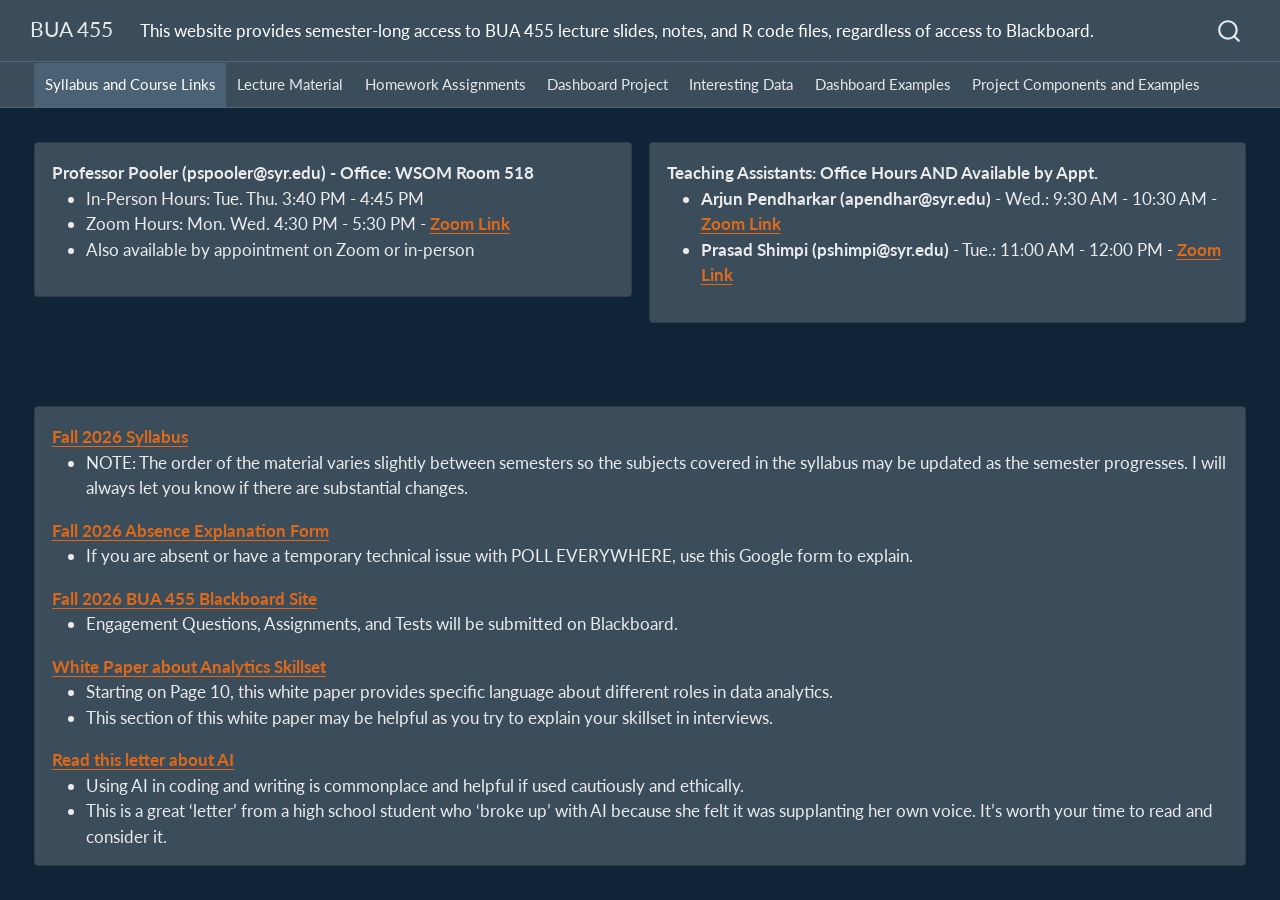
==== commit c9c7467f: "Built site for gh-pages" ====
--- a/index.html
+++ b/index.html
@@ -48,9 +48,9 @@
 <link href="site_libs/quarto-html/quarto-syntax-highlighting-63b5708e65d6cd79cd7618c58d0c21e7.css" rel="stylesheet" class="quarto-color-scheme-extra" id="quarto-text-highlighting-styles">
 <script src="site_libs/bootstrap/bootstrap.min.js"></script>
 <link href="site_libs/bootstrap/bootstrap-icons.css" rel="stylesheet">
-<link href="site_libs/bootstrap/bootstrap-91489ffa840677606b8e4dc3bb1ea740.min.css" rel="stylesheet" append-hash="true" class="quarto-color-scheme" id="quarto-bootstrap" data-mode="dark">
-<link href="site_libs/bootstrap/bootstrap-dark-91489ffa840677606b8e4dc3bb1ea740.min.css" rel="stylesheet" append-hash="true" class="quarto-color-scheme quarto-color-alternate" id="quarto-bootstrap" data-mode="dark">
-<link href="site_libs/bootstrap/bootstrap-91489ffa840677606b8e4dc3bb1ea740.min.css" rel="stylesheet" append-hash="true" class="quarto-color-scheme-extra" id="quarto-bootstrap" data-mode="dark">
+<link href="site_libs/bootstrap/bootstrap-390ae356188c7e44ee8a522983695222.min.css" rel="stylesheet" append-hash="true" class="quarto-color-scheme" id="quarto-bootstrap" data-mode="dark">
+<link href="site_libs/bootstrap/bootstrap-dark-390ae356188c7e44ee8a522983695222.min.css" rel="stylesheet" append-hash="true" class="quarto-color-scheme quarto-color-alternate" id="quarto-bootstrap" data-mode="dark">
+<link href="site_libs/bootstrap/bootstrap-390ae356188c7e44ee8a522983695222.min.css" rel="stylesheet" append-hash="true" class="quarto-color-scheme-extra" id="quarto-bootstrap" data-mode="dark">
 <script src="site_libs/quarto-dashboard/quarto-dashboard.js"></script>
 <script src="site_libs/quarto-dashboard/stickythead.js"></script>
 
@@ -126,7 +126,7 @@
     </button>    
 
 
-<div id="dashboard-collapse" class="navbar-collapse collapse"><ul class="navbar-nav navbar-nav-scroll me-auto" role="tablist"><li class="nav-item" role="presentation"><a id="tab-syllabus-and-course-links" class="nav-link active" data-bs-toggle="tab" role="tab" data-bs-target="#syllabus-and-course-links" data-scrolling="false" href="#syllabus-and-course-links" aria-controls="syllabus-and-course-links" aria-selected="true"><span class="nav-link-text">Syllabus and Course Links</span></a></li><li class="nav-item" role="presentation"><a id="tab-lecture-material" class="nav-link" data-bs-toggle="tab" role="tab" data-bs-target="#lecture-material" data-scrolling="false" href="#lecture-material" aria-controls="lecture-material" aria-selected="false"><span class="nav-link-text">Lecture Material</span></a></li><li class="nav-item" role="presentation"><a id="tab-homework-assignments" class="nav-link" data-bs-toggle="tab" role="tab" data-bs-target="#homework-assignments" data-scrolling="false" href="#homework-assignments" aria-controls="homework-assignments" aria-selected="false"><span class="nav-link-text">Homework Assignments</span></a></li><li class="nav-item" role="presentation"><a id="tab-dashboard-project" class="nav-link" data-bs-toggle="tab" role="tab" data-bs-target="#dashboard-project" data-scrolling="false" href="#dashboard-project" aria-controls="dashboard-project" aria-selected="false"><span class="nav-link-text">Dashboard Project</span></a></li><li class="nav-item" role="presentation"><a id="tab-interesting-data" class="nav-link" data-bs-toggle="tab" role="tab" data-bs-target="#interesting-data" data-scrolling="false" href="#interesting-data" aria-controls="interesting-data" aria-selected="false"><span class="nav-link-text">Interesting Data</span></a></li><li class="nav-item" role="presentation"><a id="tab-dashboard-examples" class="nav-link" data-bs-toggle="tab" role="tab" data-bs-target="#dashboard-examples" data-scrolling="false" href="#dashboard-examples" aria-controls="dashboard-examples" aria-selected="false"><span class="nav-link-text">Dashboard Examples</span></a></li><li class="nav-item" role="presentation"><a id="tab-dashboard-components" class="nav-link" data-bs-toggle="tab" role="tab" data-bs-target="#dashboard-components" data-scrolling="false" href="#dashboard-components" aria-controls="dashboard-components" aria-selected="false"><span class="nav-link-text">Dashboard Components</span></a></li></ul></div></div></nav>
+<div id="dashboard-collapse" class="navbar-collapse collapse"><ul class="navbar-nav navbar-nav-scroll me-auto" role="tablist"><li class="nav-item" role="presentation"><a id="tab-syllabus-and-course-links" class="nav-link active" data-bs-toggle="tab" role="tab" data-bs-target="#syllabus-and-course-links" data-scrolling="false" href="#syllabus-and-course-links" aria-controls="syllabus-and-course-links" aria-selected="true"><span class="nav-link-text">Syllabus and Course Links</span></a></li><li class="nav-item" role="presentation"><a id="tab-lecture-material" class="nav-link" data-bs-toggle="tab" role="tab" data-bs-target="#lecture-material" data-scrolling="false" href="#lecture-material" aria-controls="lecture-material" aria-selected="false"><span class="nav-link-text">Lecture Material</span></a></li><li class="nav-item" role="presentation"><a id="tab-homework-assignments" class="nav-link" data-bs-toggle="tab" role="tab" data-bs-target="#homework-assignments" data-scrolling="false" href="#homework-assignments" aria-controls="homework-assignments" aria-selected="false"><span class="nav-link-text">Homework Assignments</span></a></li><li class="nav-item" role="presentation"><a id="tab-dashboard-project" class="nav-link" data-bs-toggle="tab" role="tab" data-bs-target="#dashboard-project" data-scrolling="false" href="#dashboard-project" aria-controls="dashboard-project" aria-selected="false"><span class="nav-link-text">Dashboard Project</span></a></li><li class="nav-item" role="presentation"><a id="tab-interesting-data" class="nav-link" data-bs-toggle="tab" role="tab" data-bs-target="#interesting-data" data-scrolling="false" href="#interesting-data" aria-controls="interesting-data" aria-selected="false"><span class="nav-link-text">Interesting Data</span></a></li><li class="nav-item" role="presentation"><a id="tab-dashboard-examples" class="nav-link" data-bs-toggle="tab" role="tab" data-bs-target="#dashboard-examples" data-scrolling="false" href="#dashboard-examples" aria-controls="dashboard-examples" aria-selected="false"><span class="nav-link-text">Dashboard Examples</span></a></li><li class="nav-item" role="presentation"><a id="tab-project-components-and-examples" class="nav-link" data-bs-toggle="tab" role="tab" data-bs-target="#project-components-and-examples" data-scrolling="false" href="#project-components-and-examples" aria-controls="project-components-and-examples" aria-selected="false"><span class="nav-link-text">Project Components and Examples</span></a></li></ul></div></div></nav>
 </header></header>
 <!-- content -->
 <div id="quarto-content" class="quarto-container page-layout-custom page-navbar quarto-dashboard-content bslib-gap-spacing html-fill-container bslib-page-fill quarto-dashboard-pages" tabindex="-1" role="main">
@@ -272,7 +272,22 @@
 <a href="https://pollev.com/penelopepoolereisenbies685" target="_blank" style="color: lightgreen"><strong><em>Poll Everywhere</em></strong></a>
 <p>My User Name: <strong>penelopepoolereisenbies685</strong></p>
 <br>
-<strong>This website was last updated on Tuesday, November 10, 2026.</strong>
+<strong>This website was last updated on Wednesday, November 18, 2026.</strong>
+<br>
+<ul>
+<li><strong>Week 13: - Editing a Quarto Dashboard, Project Memos, Tables, Etc.</strong>
+<ul>
+<li><a href="https://01a1e5fd-af6b-fcd8-f0f2-7cec91bdd6e0.share.connect.posit.cloud/" target="_blank"><strong>Slides</strong></a></li>
+<li><a href="https://01a1e621-c773-40ad-1cee-96bdf90a0d5c.share.connect.posit.cloud/" target="_blank"><strong>Notes</strong></a></li>
+<li><a href="https://drive.google.com/file/d/1f_rdByyqeCjnYqi9ApXCmCR5Vew42NLt/view?usp=sharing" target="_blank"><strong>Notes PDF</strong></a></li>
+<li><a href="https://drive.google.com/file/d/1e-23RYM81c5JxOU817tgSgliZrhR1fBV/view?usp=sharing" target="_blank"><strong>Week 13 Zipped R Project to Download</strong></a></li>
+<li><a href="https://drive.google.com/file/d/1drQGpQVNie-js2ABQ-CivDTeC6BKbhMl/view?usp=sharing" target="_blank"><strong>Project Memos - Quarto Templates - Zipped R Project to Download</strong></a></li>
+<li><a href="https://01a1e62e-d210-5f66-28f4-b7299df45075.share.connect.posit.cloud/" target="_blank"><strong>BONUS: R Tables Guidance</strong></a></li>
+<li><a href="https://01a1f038-3d5b-5304-2da2-5fa990ddbe3c.share.connect.posit.cloud/" target="_blank"><strong>BONUS: Diamonds FlexTable Example</strong></a></li>
+<li><a href="https://drive.google.com/file/d/1Z9TfVCqZ-5fJ7g2vcHFY8MHLBqnnOx50/view?usp=sharing" target="_blank"><strong>BONUS: Diamonds FlexTable Example Zipped R Project</strong></a></li>
+</ul></li>
+</ul>
+<br>
 <ul>
 <li><strong>Week 12: - More on Geographic Data, Project Management, and Publishing a Dashboard</strong>
 <ul>
@@ -280,6 +295,12 @@
 <li><a href="https://01a1c2e0-91a9-8cd5-e62e-8aa36391f832.share.connect.posit.cloud/" target="_blank"><strong>Notes</strong></a></li>
 <li><a href="https://drive.google.com/file/d/1etNJeZZvRcuI3vU8s9Bge_JC7vGyEjmR/view?usp=sharing" target="_blank"><strong>Notes PDF</strong></a></li>
 <li><a href="https://drive.google.com/file/d/1dWnLo94zIqGgZdyVRSRr9zEo5RRdYQVC/view?usp=sharing" target="_blank"><strong>Week 12 Zipped R Project to Download</strong></a></li>
+<li><strong>Video Recordings</strong>
+<ul>
+<li><a href="https://video.syr.edu/media/t/1_pjn58ckg/416621362" target="_blank"><strong>Lecture 23 - 2026-11-10 - 2:00 AM</strong></a></li>
+<li><a href="https://video.syr.edu/media/t/1_kric58cl/416621362" target="_blank"><strong>Lecture 24 - 2026-11-12 - 9:30 AM</strong></a></li>
+<li><a href="https://video.syr.edu/media/t/1_m1yyhidz/416621362" target="_blank"><strong>Lecture 24 - 2026-11-12 - 2:00 PM</strong></a></li>
+</ul></li>
 </ul></li>
 </ul>
 <br>
@@ -767,10 +788,29 @@
 </bslib-tooltip><script data-bslib-card-init="">bslib.Card.initializeAllCards();</script></div>
 </div>
 </div>
-<div id="dashboard-components" class="dashboard-page tab-pane grid-skip html-fill-item html-fill-container" data-orientation="rows" aria-labelledby="tab-dashboard-components">
+<div id="project-components-and-examples" class="dashboard-page tab-pane grid-skip html-fill-item html-fill-container" data-orientation="rows" aria-labelledby="tab-project-components-and-examples">
 <div class="html-fill-item html-fill-container bslib-grid" style="display: grid; grid-template-rows: minmax(3em, max-content); grid-auto-columns: minmax(0, 1fr);">
 <div class="card html-fill-item html-fill-container bslib-card" data-fill="false" data-bslib-card-init="" data-require-bs-caller="card()" data-full-screen="false">
 <div class="card-body html-fill-item html-fill-container">
+<a href="https://drive.google.com/file/d/1drQGpQVNie-js2ABQ-CivDTeC6BKbhMl/view?usp=sharing" target="_blank"><strong>Project Memos - Quarto Templates - Zipped R Project to Download</strong></a>
+<br>
+<strong>Memo Examples</strong>
+<p>These two memos pertain to Example Dashboard 5. This was not a perfect dashboard, but the memos were very well executed.</p>
+<ul>
+<li><a href="https://drive.google.com/file/d/1g0naNnzu_HWmEfYY0pZxd2h84f4kGVqc/view?usp=sharing" target="_blank">Example Memo to Supervisor</a>
+<ul>
+<li>Overall this memo was concise and well executed. Although the group mentioned potential questions that might arise they did not provide possible answers to those questions.</li>
+</ul></li>
+</ul>
+<br>
+<ul>
+<li><a href="https://drive.google.com/file/d/1g4ojwBuhHYUxm-sztATk3XkGrnNCTb7E/view?usp=sharing" target="_blank">Example Memo to Technical Colleague</a>
+<ul>
+<li><p>This memo succinctly explained the steps needs to update each aspect of the dashboard.</p></li>
+<li><p>There are always details that can be edited and improved but this was well done.</p></li>
+</ul></li>
+</ul>
+<br>
 <strong>Proposal Examples</strong>
 <ul>
 <li><a href="https://drive.google.com/file/d/1PLaEhDbTvmJFB7UAHiSFC5h5dFgW-J0W/view?usp=sharing" target="_blank">Rough Draft Proposal Example</a>
